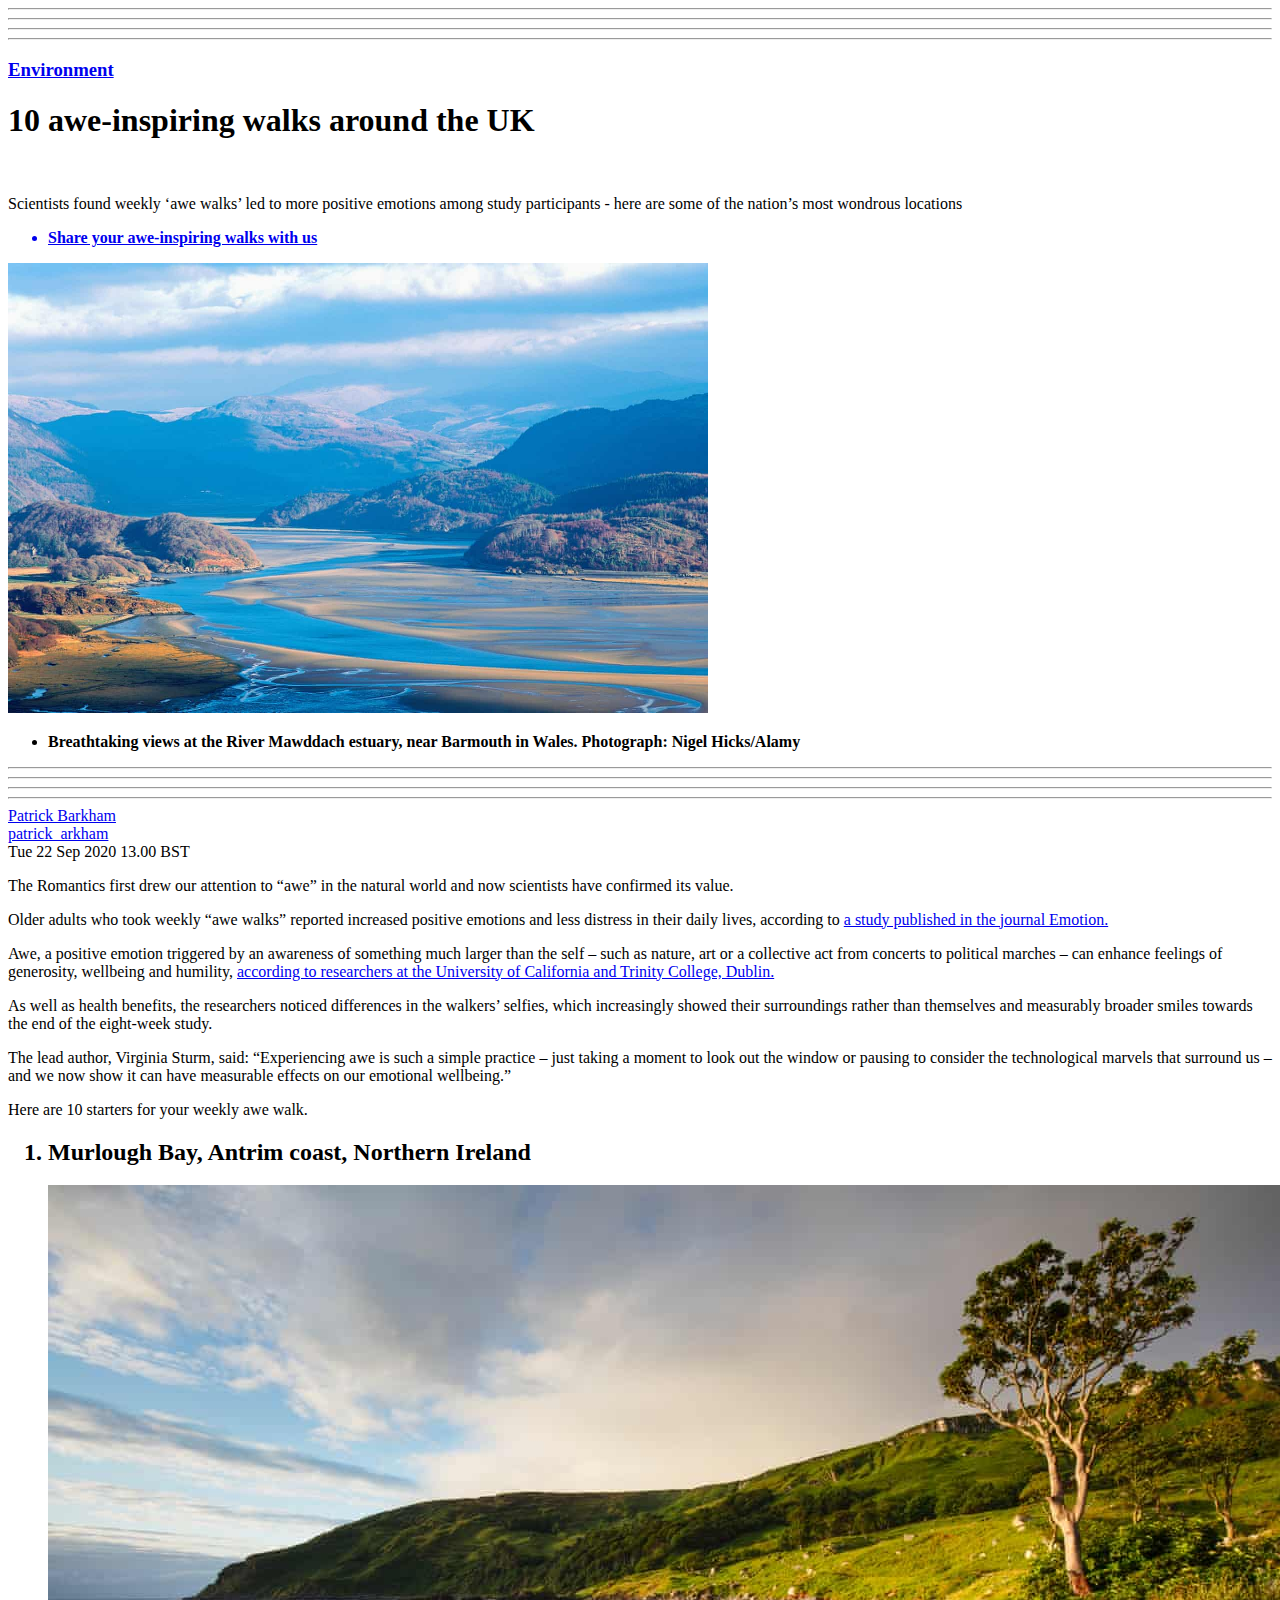
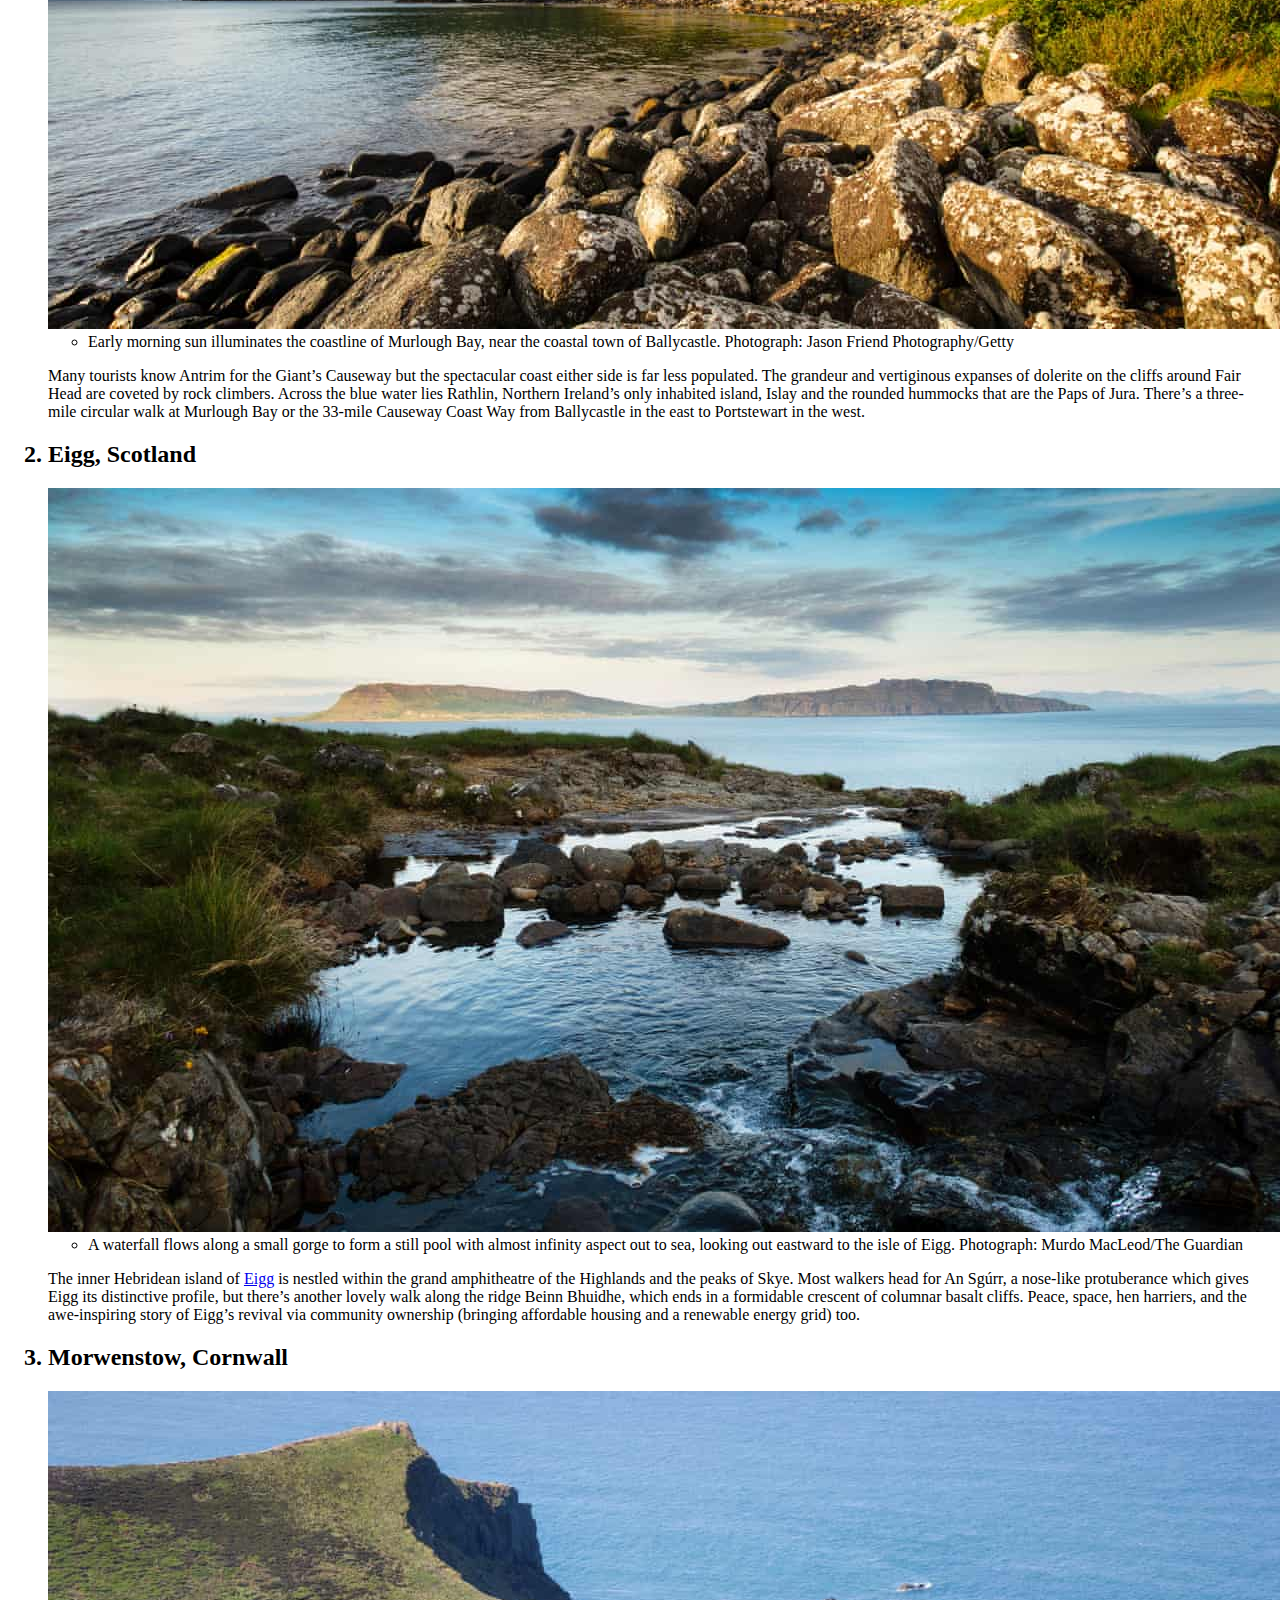
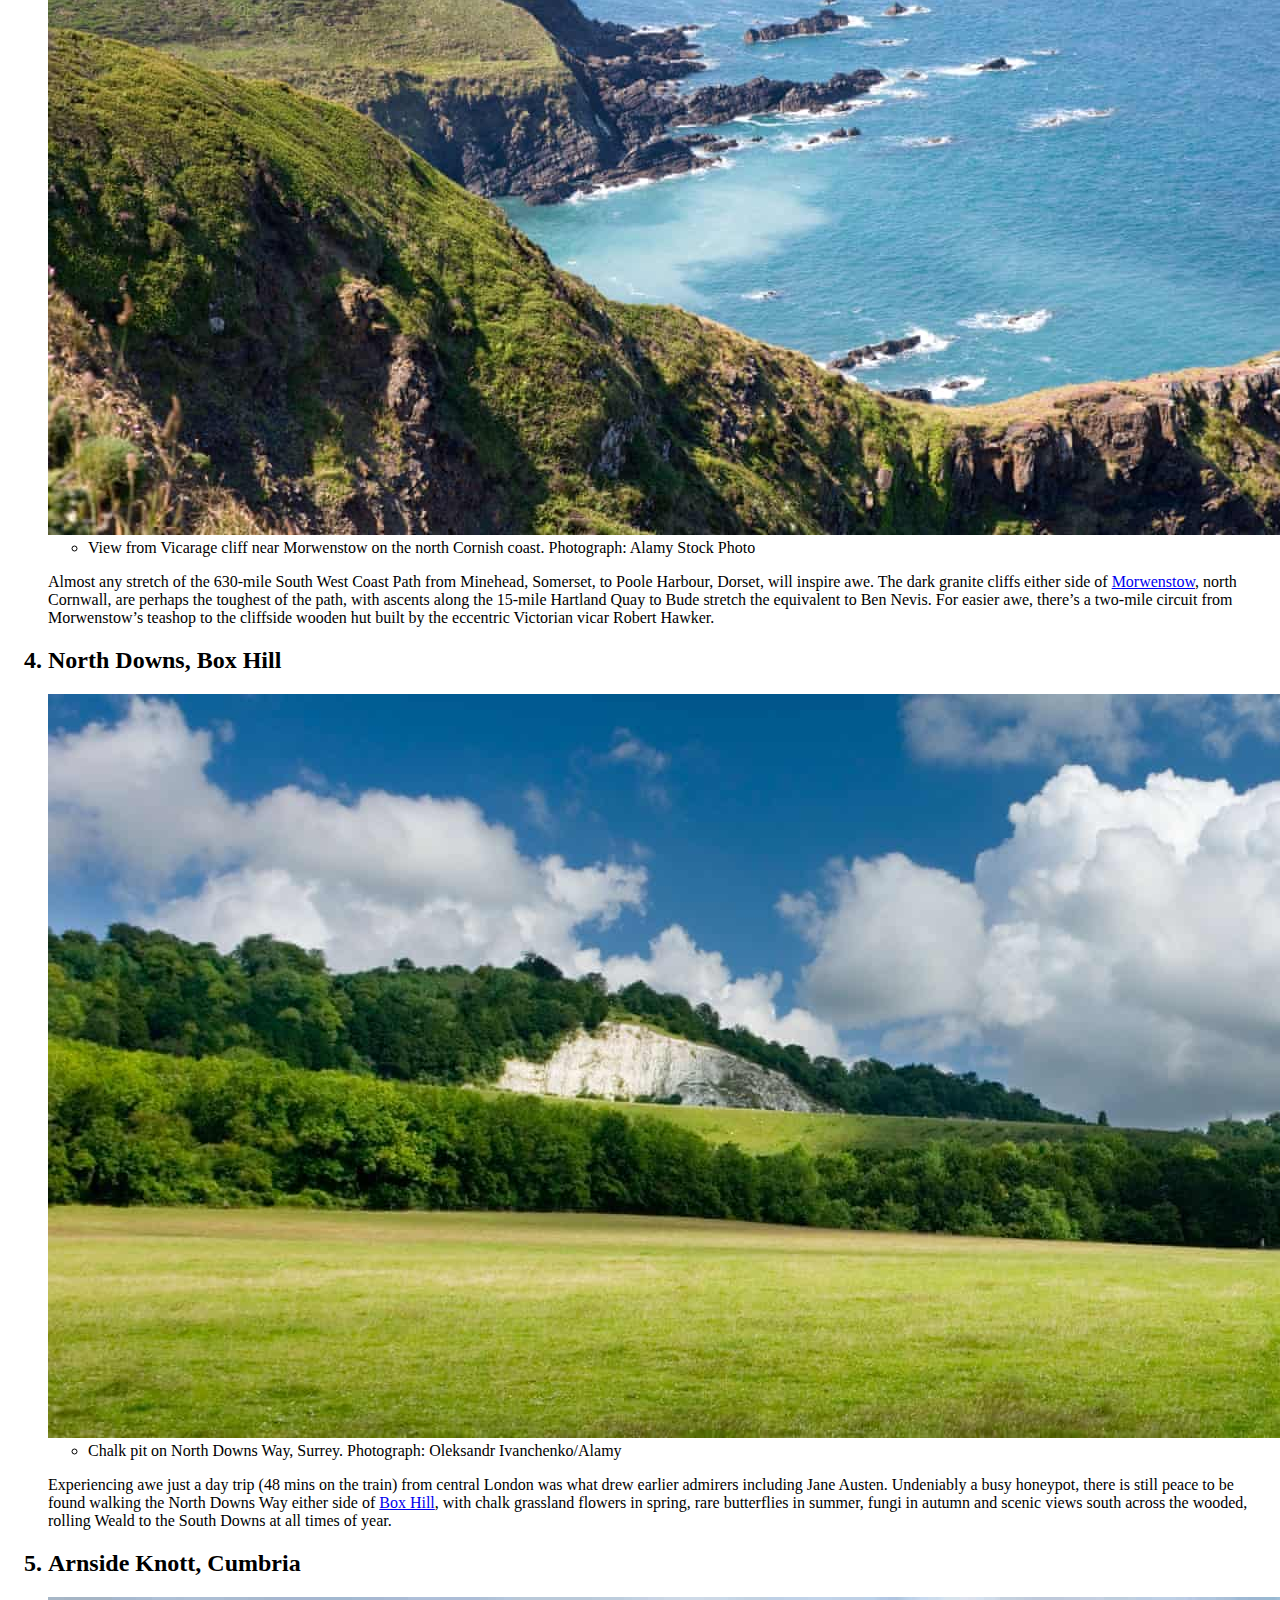
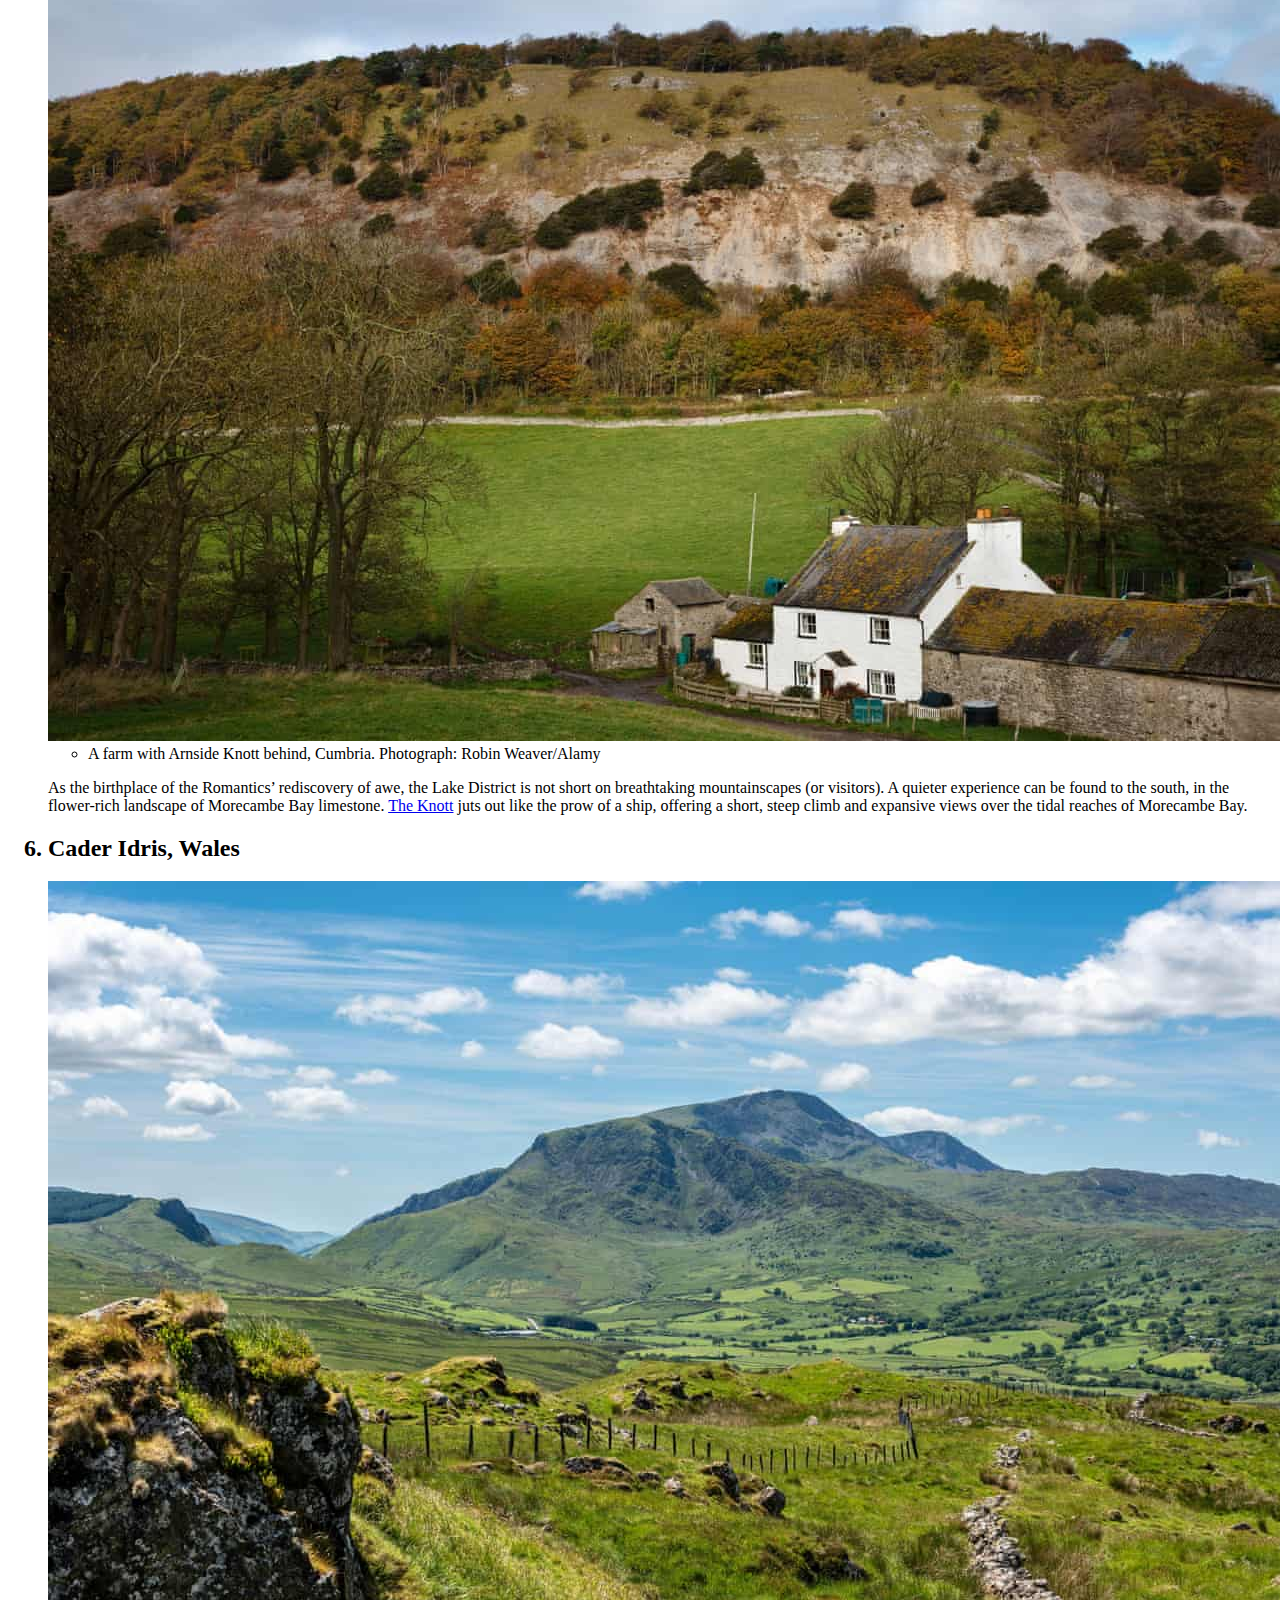
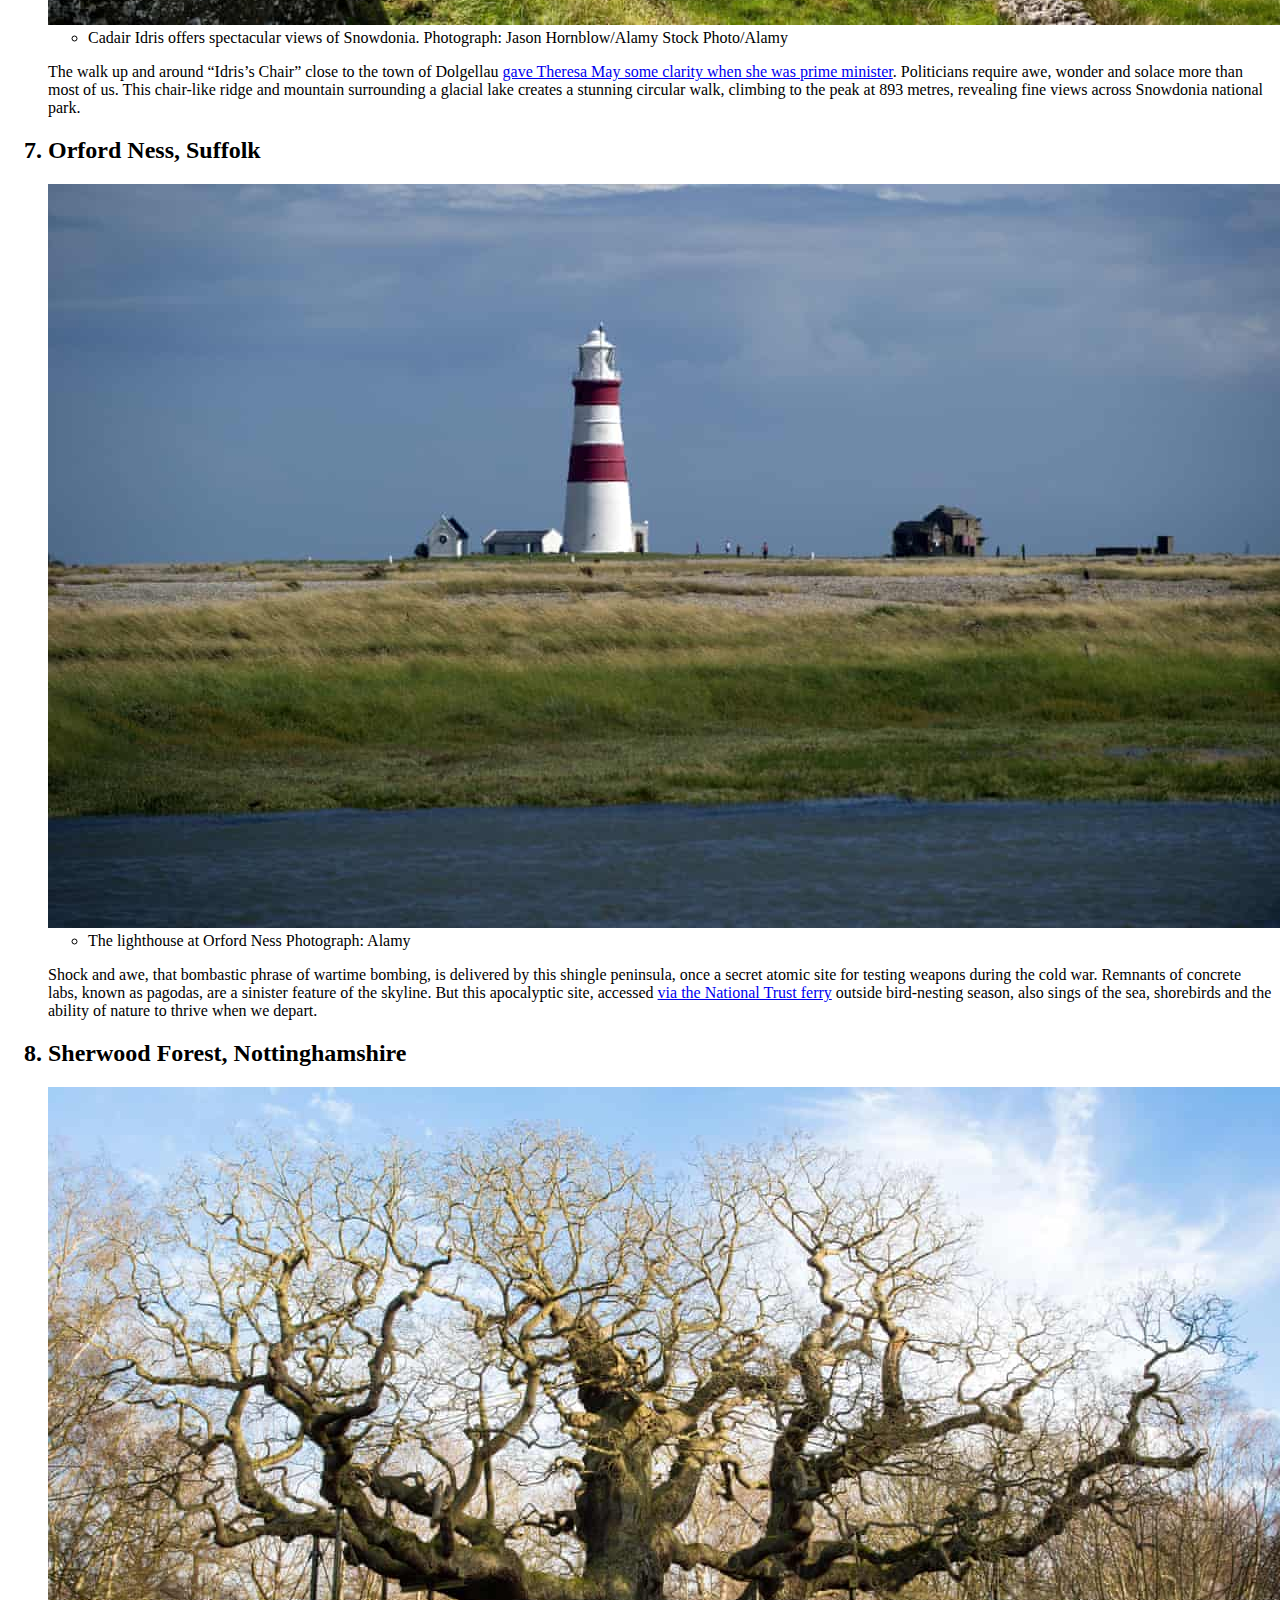
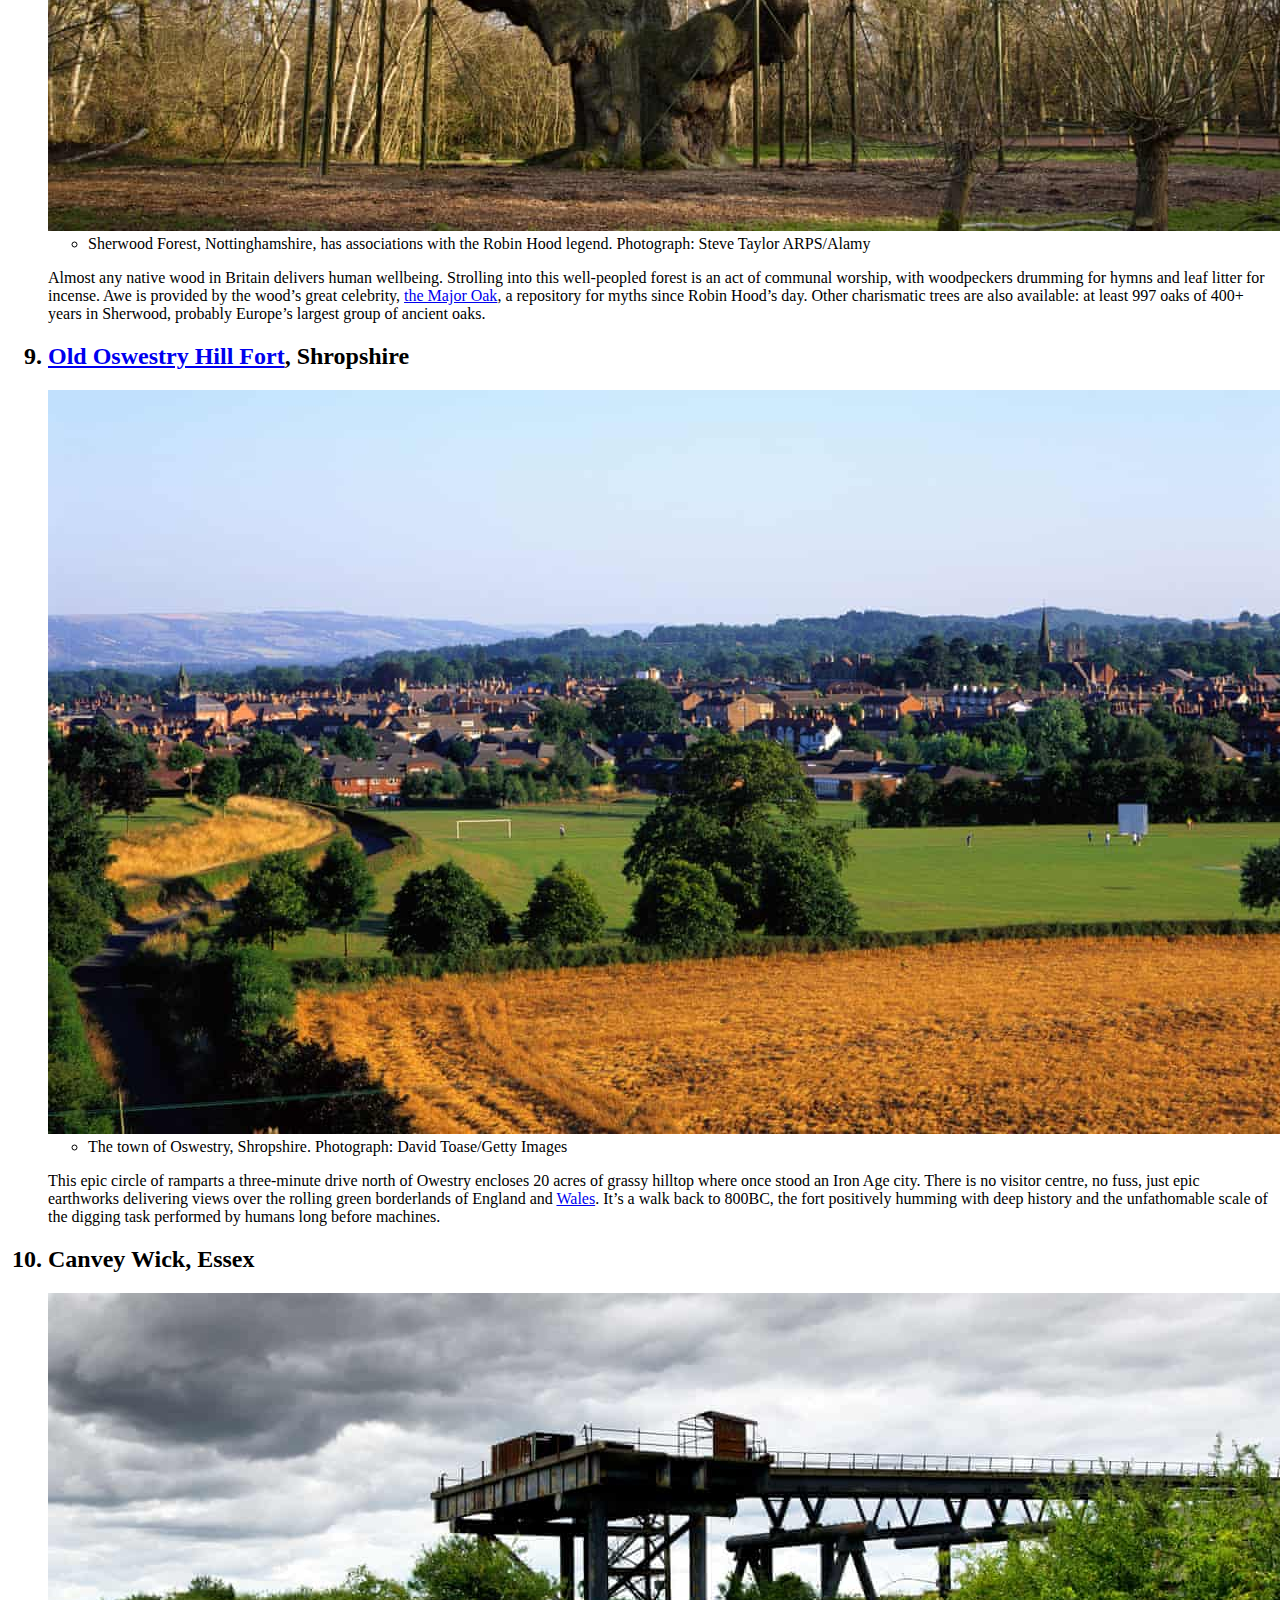
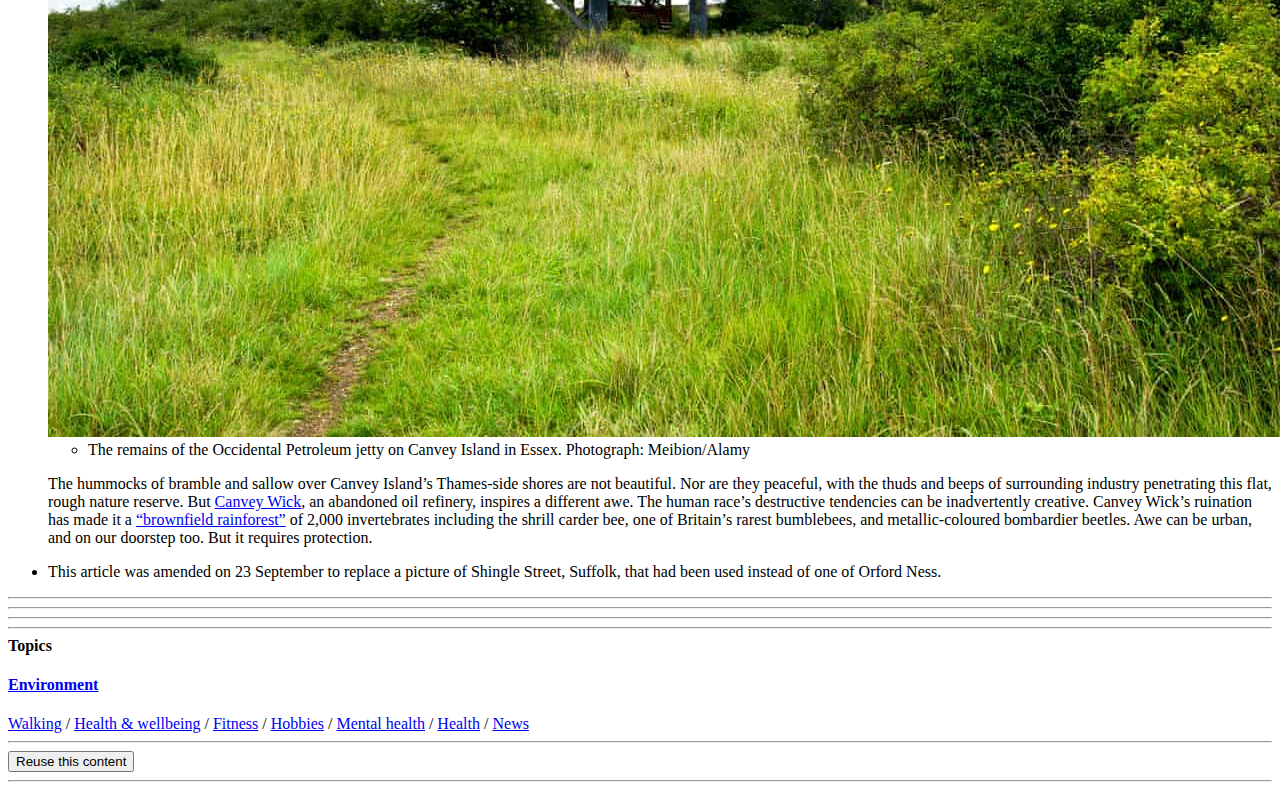
==== weakly_assignment.html @ fbd34b45 "first attempt of weakly assignment" ====
<!DOCTYPE html>
<html>

    <head>
        <title>10 awe-inspiring walks around the UK | Environment | The Guardian </title>
    </head>
    <body>
        <header>
            <hr>
            <hr>
            <hr>
            <hr>
            <div>
                <a href="https://www.theguardian.com/uk/environment"><h3>Environment</h3></a>
            </div>
            <h1>10 awe-inspiring walks around the UK</h1>
            <br>
            <p>Scientists found weekly ‘awe walks’ led to more positive emotions among study participants - here are some of the nation’s most wondrous locations</p>
            <a href="https://www.theguardian.com/lifeandstyle/2020/sep/22/what-is-your-favourite-uk-awe-inspiring-walk">
            <ul> 
               <li><strong>Share your awe-inspiring walks with us</strong></li>
            </ul>
            </a>
            <a href="images/riverMawddach.jpg"><img src="images/riverMawddach.jpg" alt="Breathtaking views at the River Mawddach estuary, near Barmouth in Wales." width="700" height="450"></a>
            <ul>
                <li><strong> Breathtaking views at the River Mawddach estuary, near Barmouth in Wales. Photograph: Nigel Hicks/Alamy</strong></li>
            </ul>
            <hr>
            <hr>
            <hr>
            <hr>
            <div>
                <a href="https://www.theguardian.com/profile/patrickbarkham">Patrick Barkham</a>
                <br>
                <a href="https://twitter.com/patrick_barkham">patrick_arkham</a>
                <br>
                Tue 22 Sep 2020 13.00 BST
            </div>
        </header>
        <section>
            <p>The Romantics first drew our attention to “awe” in the natural world and now scientists have confirmed its value.</p>
            <p>Older adults who took weekly “awe walks” reported increased positive emotions and less distress in their daily lives, according to <a href="https://psycnet.apa.org/doiLanding?doi=10.1037%2Femo0000876">a study published in the journal Emotion.</a></p>
            <p>Awe, a positive emotion triggered by an awareness of something much larger than the self – such as nature, art or a collective act from concerts to political marches – can enhance feelings of generosity, wellbeing and humility, <a href="https://www.ucsf.edu/news/2020/09/418551/awe-walks-boost-emotional-well-being">according to researchers at the University of California and Trinity College, Dublin.</a></p>
            <p>As well as health benefits, the researchers noticed differences in the walkers’ selfies, which increasingly showed their surroundings rather than themselves and measurably broader smiles towards the end of the eight-week study.</p>
            <p>The lead author, Virginia Sturm, said: “Experiencing awe is such a simple practice – just taking a moment to look out the window or pausing to consider the technological marvels that surround us – and we now show it can have measurable effects on our emotional wellbeing.”</p>
            <p>Here are 10 starters for your weekly awe walk.</p>
        </section>
        <article>
            <ol>
                <div>
                    <h2><li>Murlough Bay, Antrim coast, Northern Ireland</li></h2>
                    <a href="images/murloughbay.jpg"><img src="images/murloughbay.jpg"></a>
                    <ul>
                        <li>Early morning sun illuminates the coastline of Murlough Bay, near the coastal town of Ballycastle. Photograph: Jason Friend Photography/Getty</li>
                    </ul>
                    <p>Many tourists know Antrim for the Giant’s Causeway but the spectacular coast either side is far less populated. The grandeur and vertiginous expanses of dolerite on the cliffs around Fair Head are coveted by rock climbers. Across the blue water lies Rathlin, Northern Ireland’s only inhabited island, Islay and the rounded hummocks that are the Paps of Jura. There’s a three-mile circular walk at Murlough Bay or the 33-mile Causeway Coast Way from Ballycastle in the east to Portstewart in the west.</p>
                </div>
                <div>
                    <h2><li>Eigg, Scotland</li></h2>
                    <a href="images/eiggScotland.jpg"><img src="images/eiggScotland.jpg"></a>
                    <ul>
                        <li> A waterfall flows along a small gorge to form a still pool with almost infinity aspect out to sea, looking out eastward to the isle of Eigg. Photograph: Murdo MacLeod/The Guardian</li>
                    </ul>
                    <p>The inner Hebridean island of <a href="http://isleofeigg.org/visit/">Eigg</a> is nestled within the grand amphitheatre of the Highlands and the peaks of Skye. Most walkers head for An Sgúrr, a nose-like protuberance which gives Eigg its distinctive profile, but there’s another lovely walk along the ridge Beinn Bhuidhe, which ends in a formidable crescent of columnar basalt cliffs. Peace, space, hen harriers, and the awe-inspiring story of Eigg’s revival via community ownership (bringing affordable housing and a renewable energy grid) too.</p>
                </div>
                <div>
                    <h2><li>Morwenstow, Cornwall</li></h2>
                    <a href="images/morwenstow.jpg"><img src="images/morwenstow.jpg"></a>
                    <ul>
                        <li> View from Vicarage cliff near Morwenstow on the north Cornish coast. Photograph: Alamy Stock Photo</li>
                    </ul>
                    <p>Almost any stretch of the 630-mile South West Coast Path from Minehead, Somerset, to Poole Harbour, Dorset, will inspire awe. The dark granite cliffs either side of <a href="https://www.nationaltrust.org.uk/morwenstow">Morwenstow</a>, north Cornwall, are perhaps the toughest of the path, with ascents along the 15-mile Hartland Quay to Bude stretch the equivalent to Ben Nevis. For easier awe, there’s a two-mile circuit from Morwenstow’s teashop to the cliffside wooden hut built by the eccentric Victorian vicar Robert Hawker.</p>
                </div>
                <div> 
                    <h2><li>North Downs, Box Hill</li></h2>
                    <a href="images/northDowns.jpg"><img src="images/northDowns.jpg"></a>
                    <ul>
                        <li> Chalk pit on North Downs Way, Surrey. Photograph: Oleksandr Ivanchenko/Alamy</li>
                    </ul>
                    <p>Experiencing awe just a day trip (48 mins on the train) from central London was what drew earlier admirers including Jane Austen. Undeniably a busy honeypot, there is still peace to be found walking the North Downs Way either side of <a href="https://www.nationaltrust.org.uk/box-hill">Box Hill</a>, with chalk grassland flowers in spring, rare butterflies in summer, fungi in autumn and scenic views south across the wooded, rolling Weald to the South Downs at all times of year.</p>
                </div>
                <div> 
                    <h2><li>Arnside Knott, Cumbria</li></h2>
                    <a href="images/arnside.jpg"><img src="images/arnside.jpg"></a>
                    <ul>
                        <li> A farm with Arnside Knott behind, Cumbria. Photograph: Robin Weaver/Alamy</li>
                    </ul>
                    <p>As the birthplace of the Romantics’ rediscovery of awe, the Lake District is not short on breathtaking mountainscapes (or visitors). A quieter experience can be found to the south, in the flower-rich landscape of Morecambe Bay limestone. <a href="https://www.nationaltrust.org.uk/arnside-and-silverdale">The Knott</a> juts out like the prow of a ship, offering a short, steep climb and expansive views over the tidal reaches of Morecambe Bay.</p>
                </div>
                <div>
                    <h2><li>Cader Idris, Wales</li></h2>
                    <a href="images/cader.jpg"><img src="images/cader.jpg"></a>
                    <ul>
                        <li>Cadair Idris offers spectacular views of Snowdonia. Photograph: Jason Hornblow/Alamy Stock Photo/Alamy</li>
                    </ul>
                    <p>The walk up and around “Idris’s Chair” close to the town of Dolgellau <a href="https://www.theguardian.com/politics/2017/apr/22/the-walks-give-clarity-how-wales-hike-helped-pm-decide-on-next-step">gave Theresa May some clarity when she was prime minister</a>. Politicians require awe, wonder and solace more than most of us. This chair-like ridge and mountain surrounding a glacial lake creates a stunning circular walk, climbing to the peak at 893 metres, revealing fine views across Snowdonia national park.</p>
                </div>
                <div>
                    <h2><li>Orford Ness, Suffolk</li></h2>
                    <a href="images/orford.jpg"><img src="images/orford.jpg"></a>
                    <ul>
                        <li>The lighthouse at Orford Ness Photograph: Alamy</li>
                    </ul>
                    <p>Shock and awe, that bombastic phrase of wartime bombing, is delivered by this shingle peninsula, once a secret atomic site for testing weapons during the cold war. Remnants of concrete labs, known as pagodas, are a sinister feature of the skyline. But this apocalyptic site, accessed <a href="https://www.nationaltrust.org.uk/orford-ness-national-nature-reserve">via the National Trust ferry</a> outside bird-nesting season, also sings of the sea, shorebirds and the ability of nature to thrive when we depart.</p>
                </div>
                <div>
                    <h2><li>Sherwood Forest, Nottinghamshire</h2></li></h2>
                    <a href="images/sherwood.jpg"><img src="images/sherwood.jpg"></a>
                    <ul>
                        <li>Sherwood Forest, Nottinghamshire, has associations with the Robin Hood legend. Photograph: Steve Taylor ARPS/Alamy</li>
                    </ul>
                    <p>Almost any native wood in Britain delivers human wellbeing. Strolling into this well-peopled forest is an act of communal worship, with woodpeckers drumming for hymns and leaf litter for incense. Awe is provided by the wood’s great celebrity, <a href="https://www.theguardian.com/environment/2014/nov/14/nottinghams-major-oak-voted-englands-tree-of-the-year">the Major Oak</a>, a repository for myths since Robin Hood’s day. Other charismatic trees are also available: at least 997 oaks of 400+ years in Sherwood, probably Europe’s largest group of ancient oaks.</p>
                </div>
                <div>
                    <h2><li><a href="https://www.english-heritage.org.uk/visit/places/old-oswestry-hillfort/">Old Oswestry Hill Fort</a>, Shropshire</h2></li></h2>
                    <a href="images/oldOswestry.jpg"><img src="images/oldOswestry.jpg"></a>
                    <ul>
                        <li> The town of Oswestry, Shropshire. Photograph: David Toase/Getty Images</li>
                    </ul>
                    <p>This epic circle of ramparts a three-minute drive north of Owestry encloses 20 acres of grassy hilltop where once stood an Iron Age city. There is no visitor centre, no fuss, just epic earthworks delivering views over the rolling green borderlands of England and <a href="https://www.theguardian.com/uk/wales">Wales</a>. It’s a walk back to 800BC, the fort positively humming with deep history and the unfathomable scale of the digging task performed by humans long before machines.</p>
                </div>
                <div>
                    <h2><li>Canvey Wick, Essex</li></h2>
                    <a href="images/canvey.jpg"><img src="images/canvey.jpg"></a>
                    <ul>
                        <li>The remains of the Occidental Petroleum jetty on Canvey Island in Essex. Photograph: Meibion/Alamy</li>
                    </ul>
                    <p>The hummocks of bramble and sallow over Canvey Island’s Thames-side shores are not beautiful. Nor are they peaceful, with the thuds and beeps of surrounding industry penetrating this flat, rough nature reserve. But <a href="https://www.buglife.org.uk/get-involved/near-me/buglife-east-and-midlands/canvey-wick/">Canvey Wick</a>, an abandoned oil refinery, inspires a different awe. The human race’s destructive tendencies can be inadvertently creative. Canvey Wick’s ruination has made it a <a href="https://www.theguardian.com/lifeandstyle/2017/oct/15/canvey-wick-the-essex-rainforest-that-is-home-to-britains-rarest-insects">“brownfield rainforest”</a> of 2,000 invertebrates including the shrill carder bee, one of Britain’s rarest bumblebees, and metallic-coloured bombardier beetles. Awe can be urban, and on our doorstep too. But it requires protection.</p>
                </div>
            </ol>
        </article>
        <footer>
            <ul>
                <li>This article was amended on 23 September to replace a picture of Shingle Street, Suffolk, that had been used instead of one of Orford Ness.</li>
            </ul>
            <div>
                <hr>
                <hr>
                <hr>
                <hr>
            
            <div>
                <strong>Topics</strong>
            </div>
            <div>
                <a href="https://www.theguardian.com/uk/environment"> <h4>Environment</h4></a>
            </div>
            <div>
                <a href="https://www.theguardian.com/lifeandstyle/walking">Walking</a>
                /
                <a href="https://www.theguardian.com/lifeandstyle/health-and-wellbeing">Health & wellbeing</a>
                /
                <a href="https://www.theguardian.com/lifeandstyle/fitness">Fitness</a>
                /
                <a href="https://www.theguardian.com/lifeandstyle/hobbies">Hobbies</a>
                /
                <a href="https://www.theguardian.com/society/mental-health">Mental health</a>
                /
                <a href="https://www.theguardian.com/society/health">Health</a>
                /
                <a href="https://www.theguardian.com/tone/news">News</a>
            </div>
        </footer>    
        <hr>        
        <div>
            <form action="https://syndication.theguardian.com/automation/?url=https%3A%2F%2Fwww.theguardian.com%2Fenvironment%2F2020%2Fsep%2F22%2Fawe-inspiring-walks-nature-boost-wellbeing-scientists&type=article&internalpagecode=7956159" target="_blank">
                <input type="submit" value="Reuse this content" />
            </form>
        </div>
        <hr>
        </ol>
    </body>
</html>
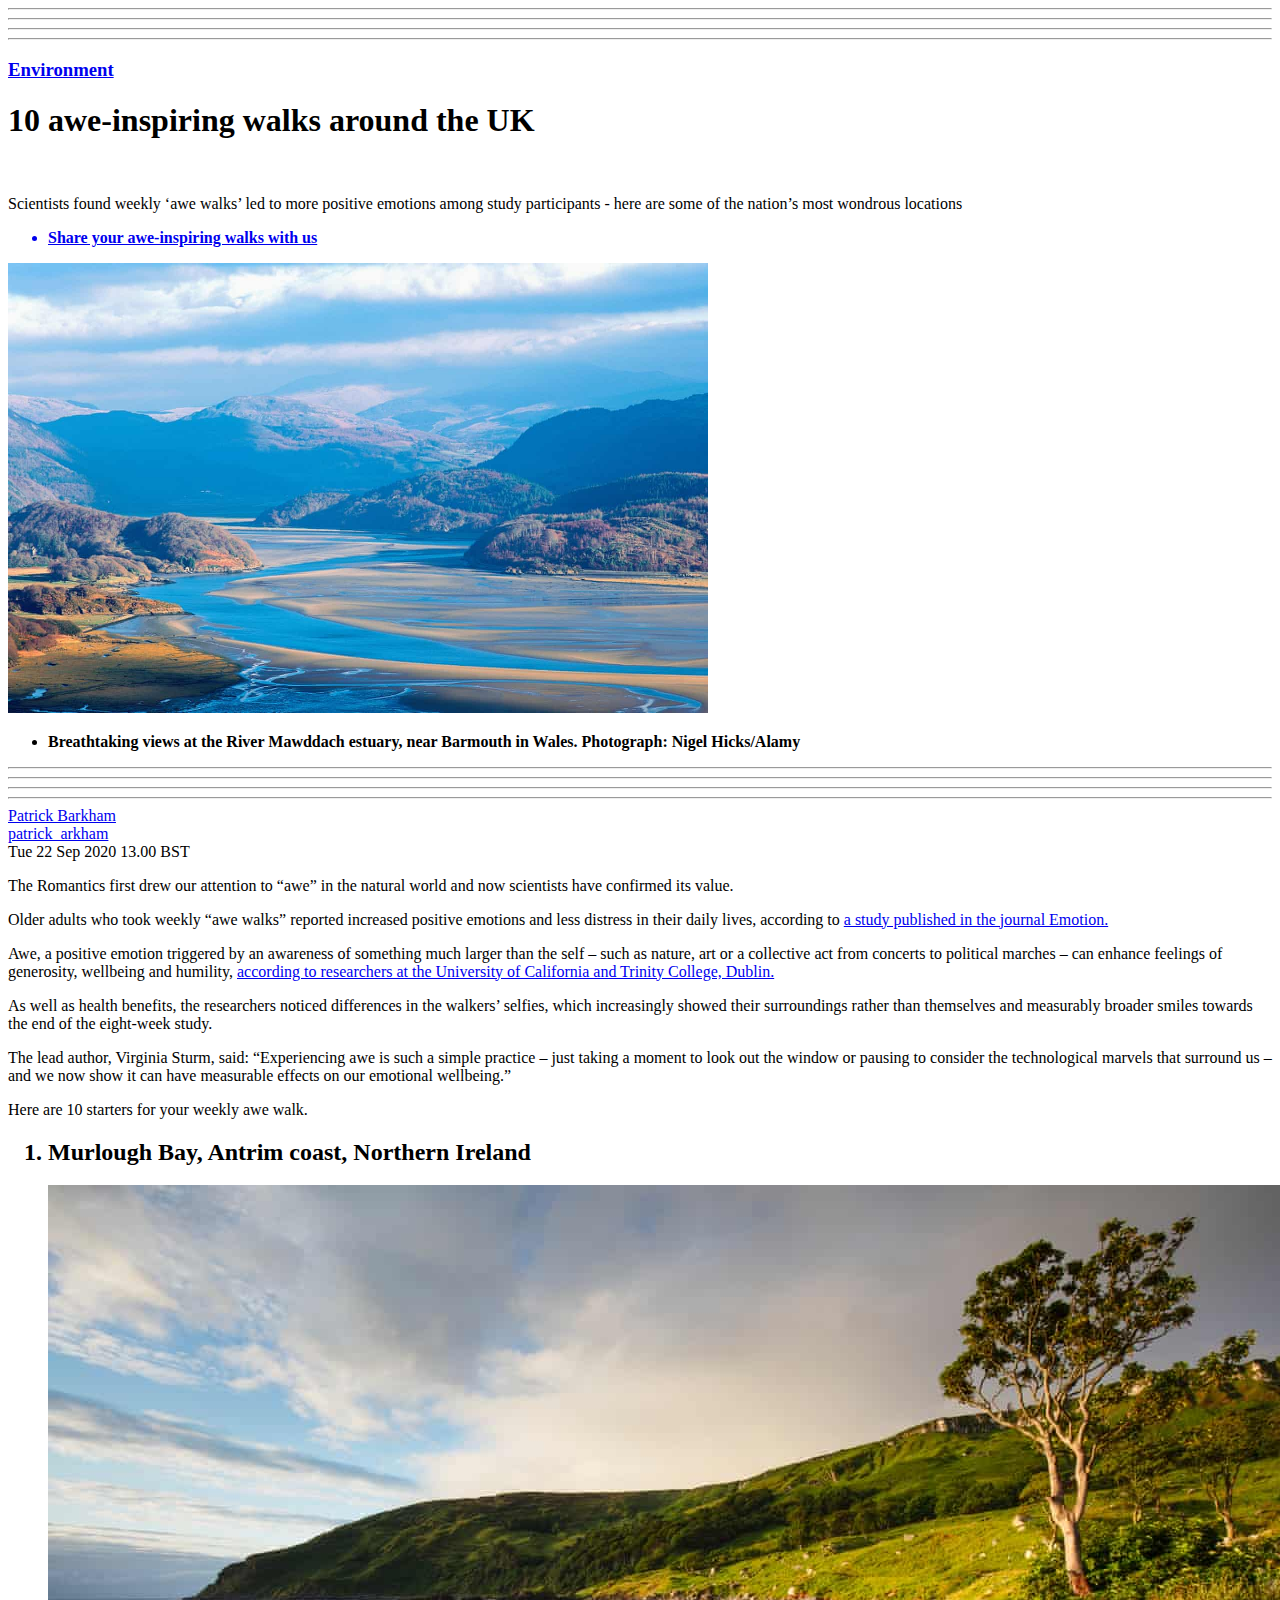
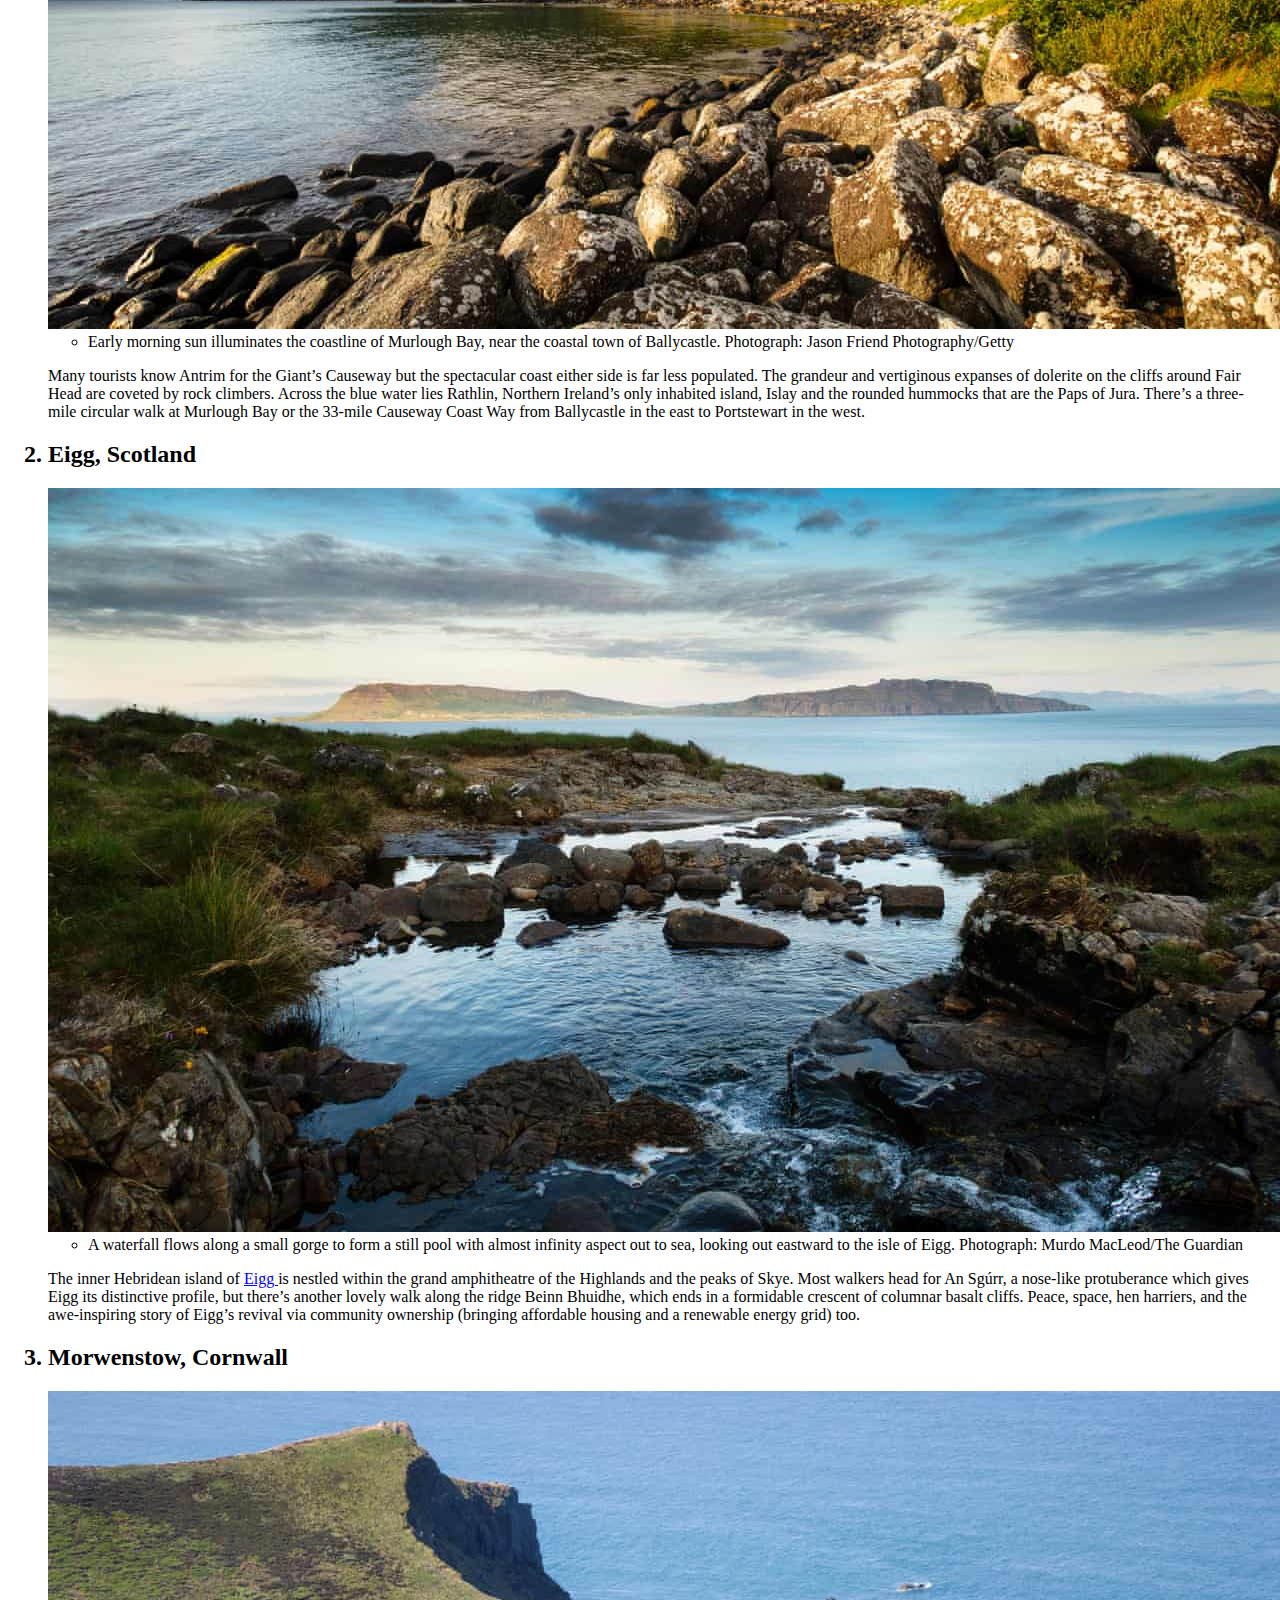
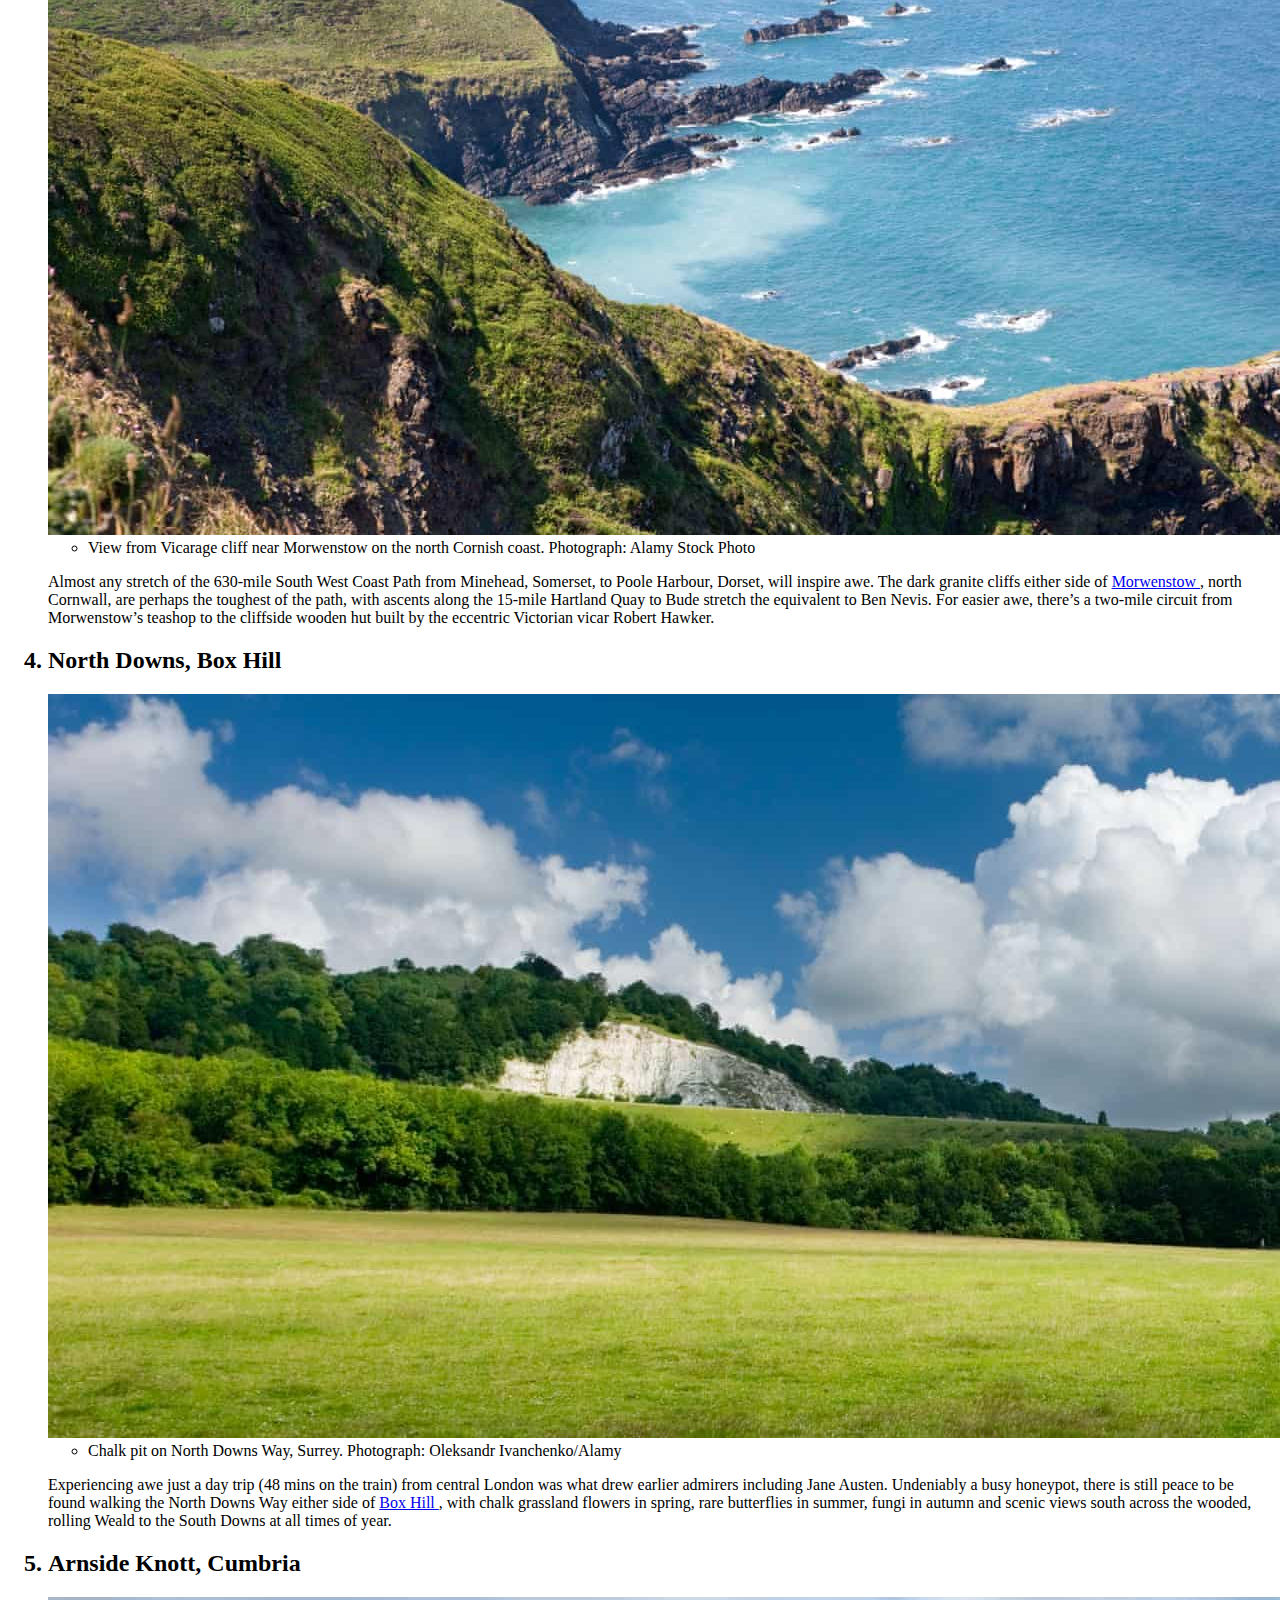
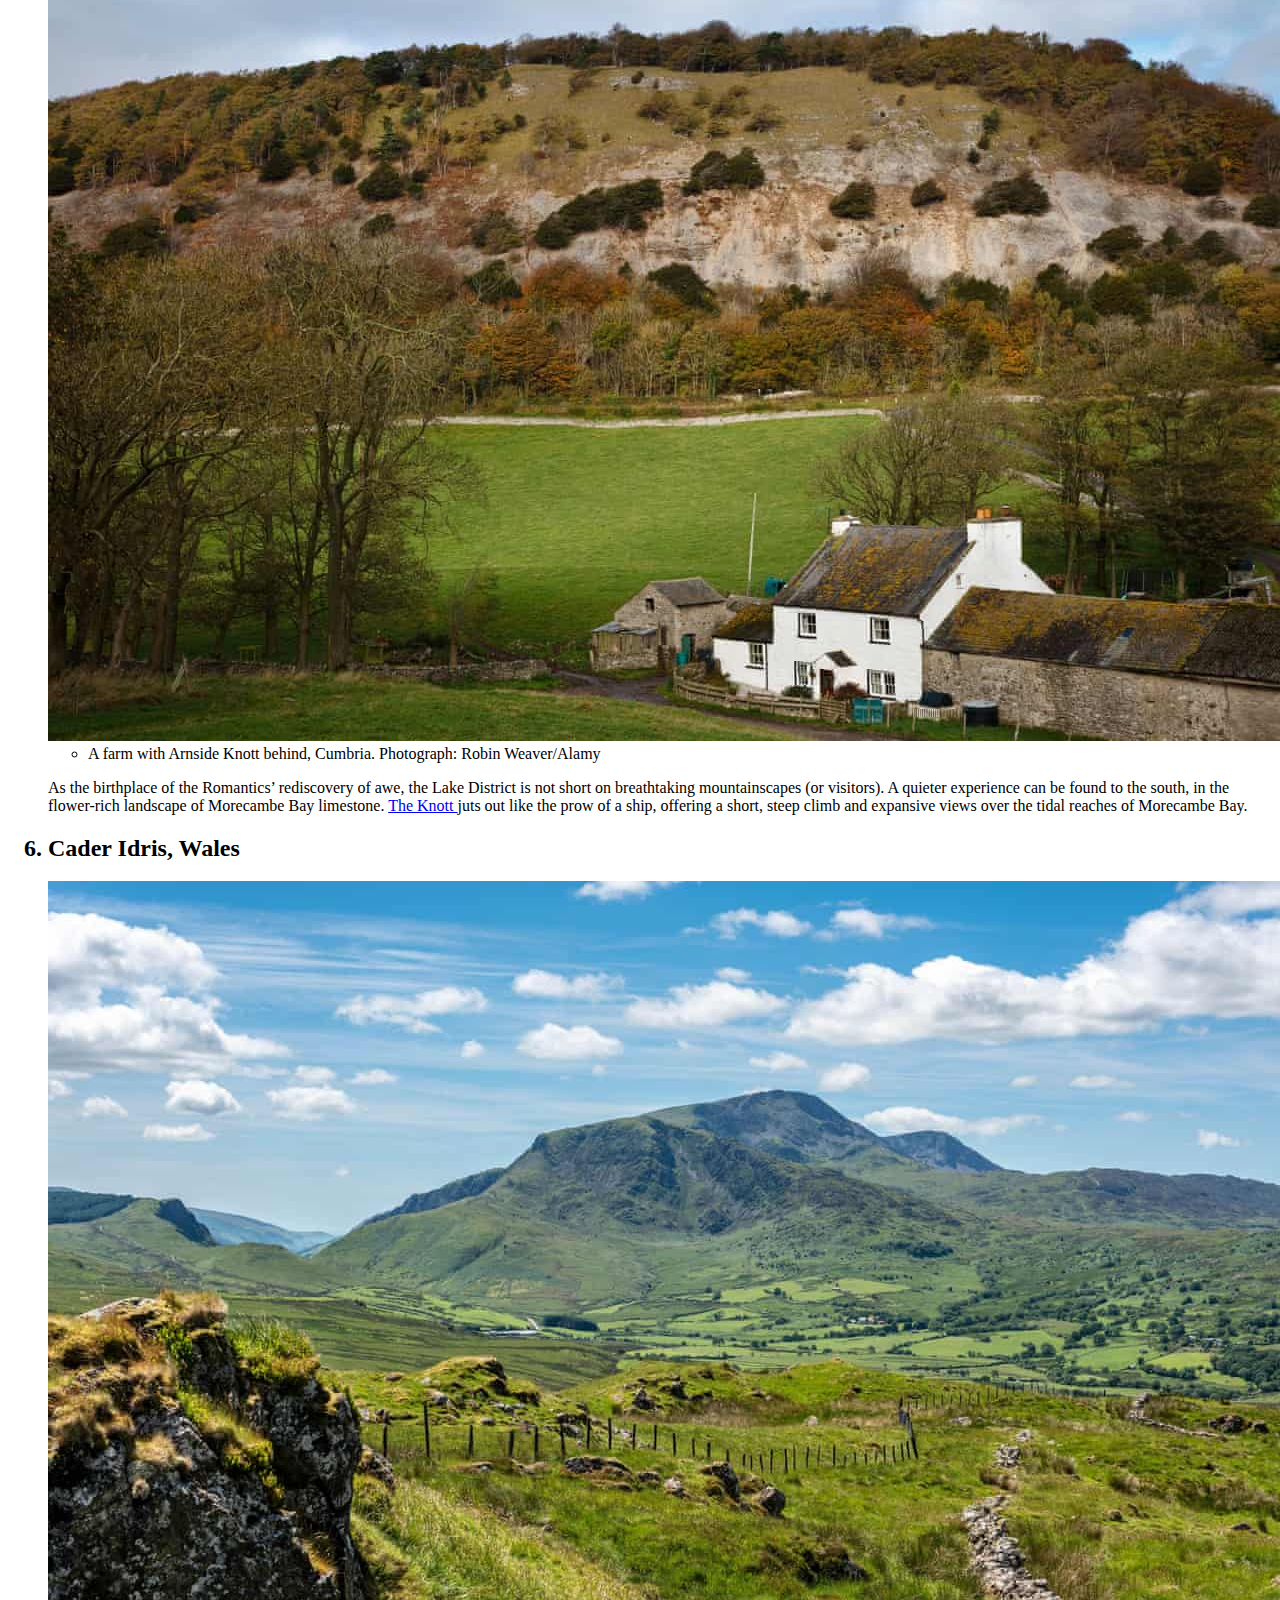
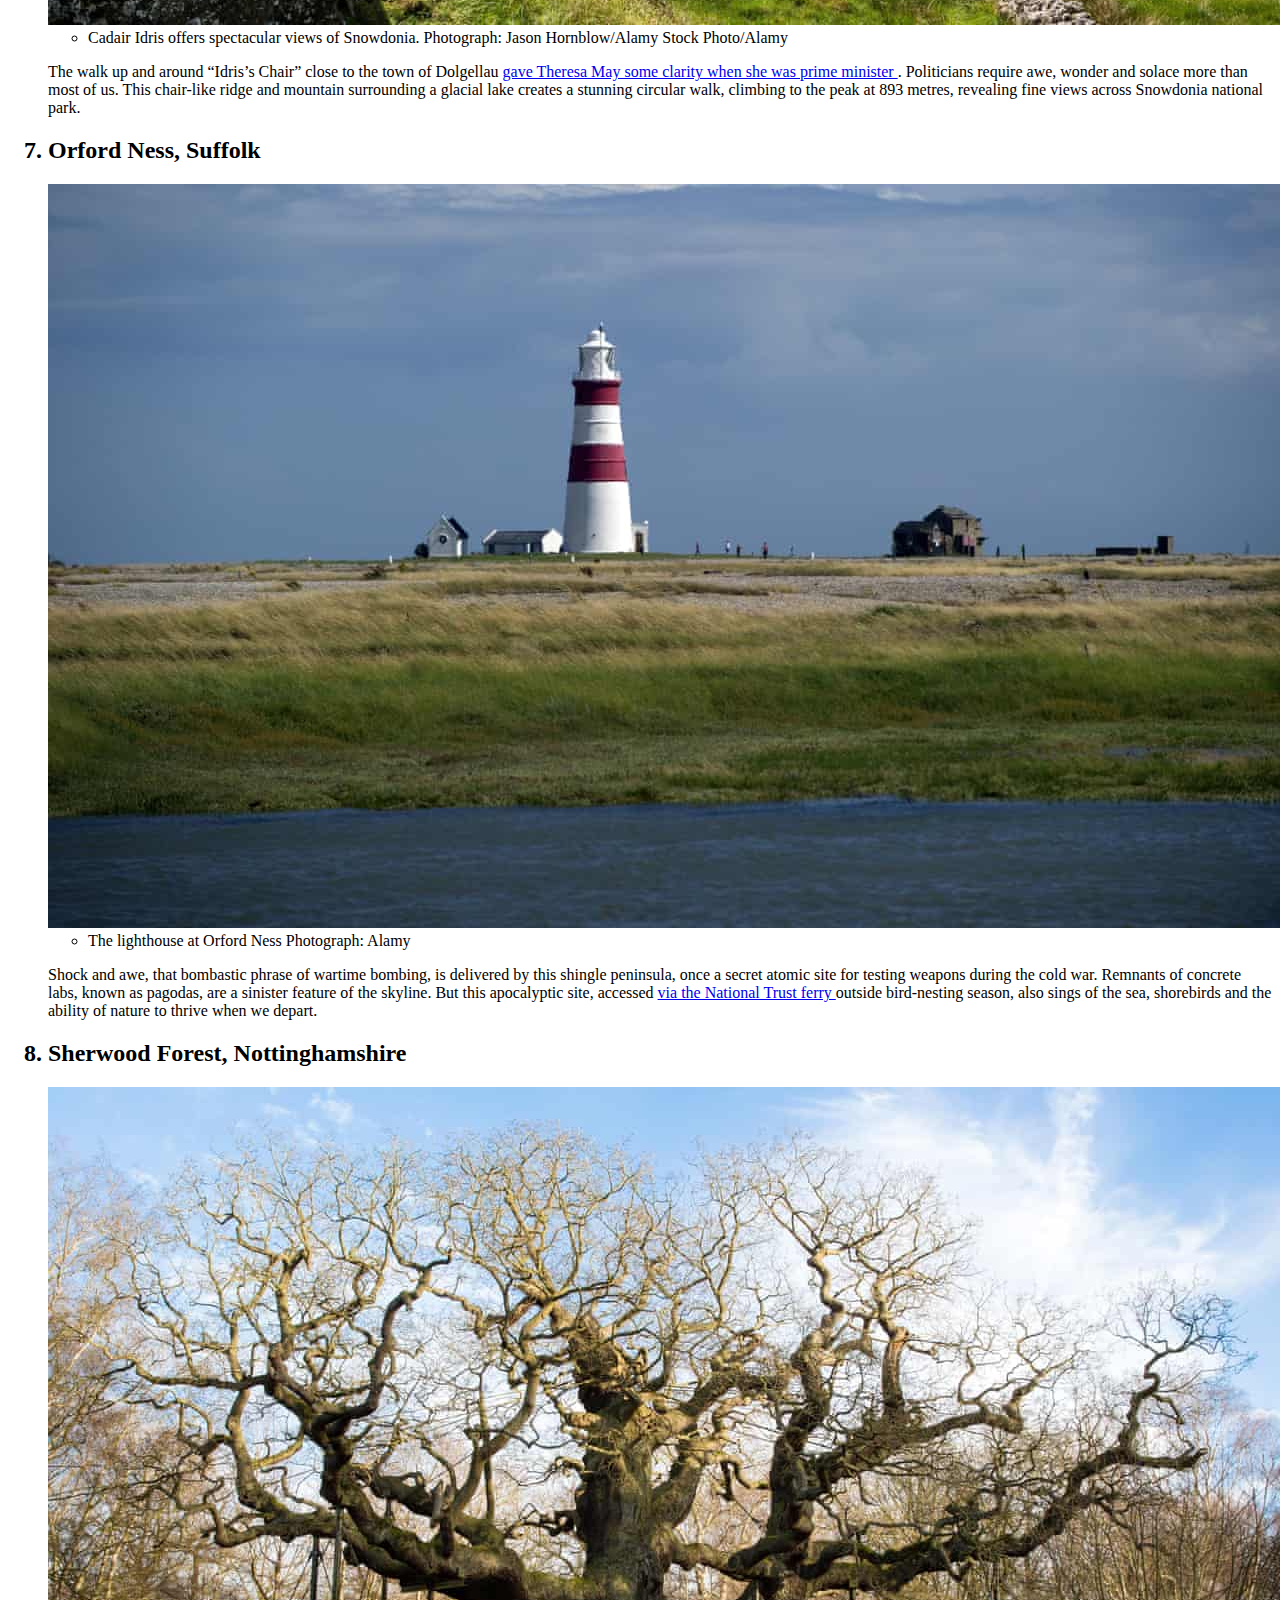
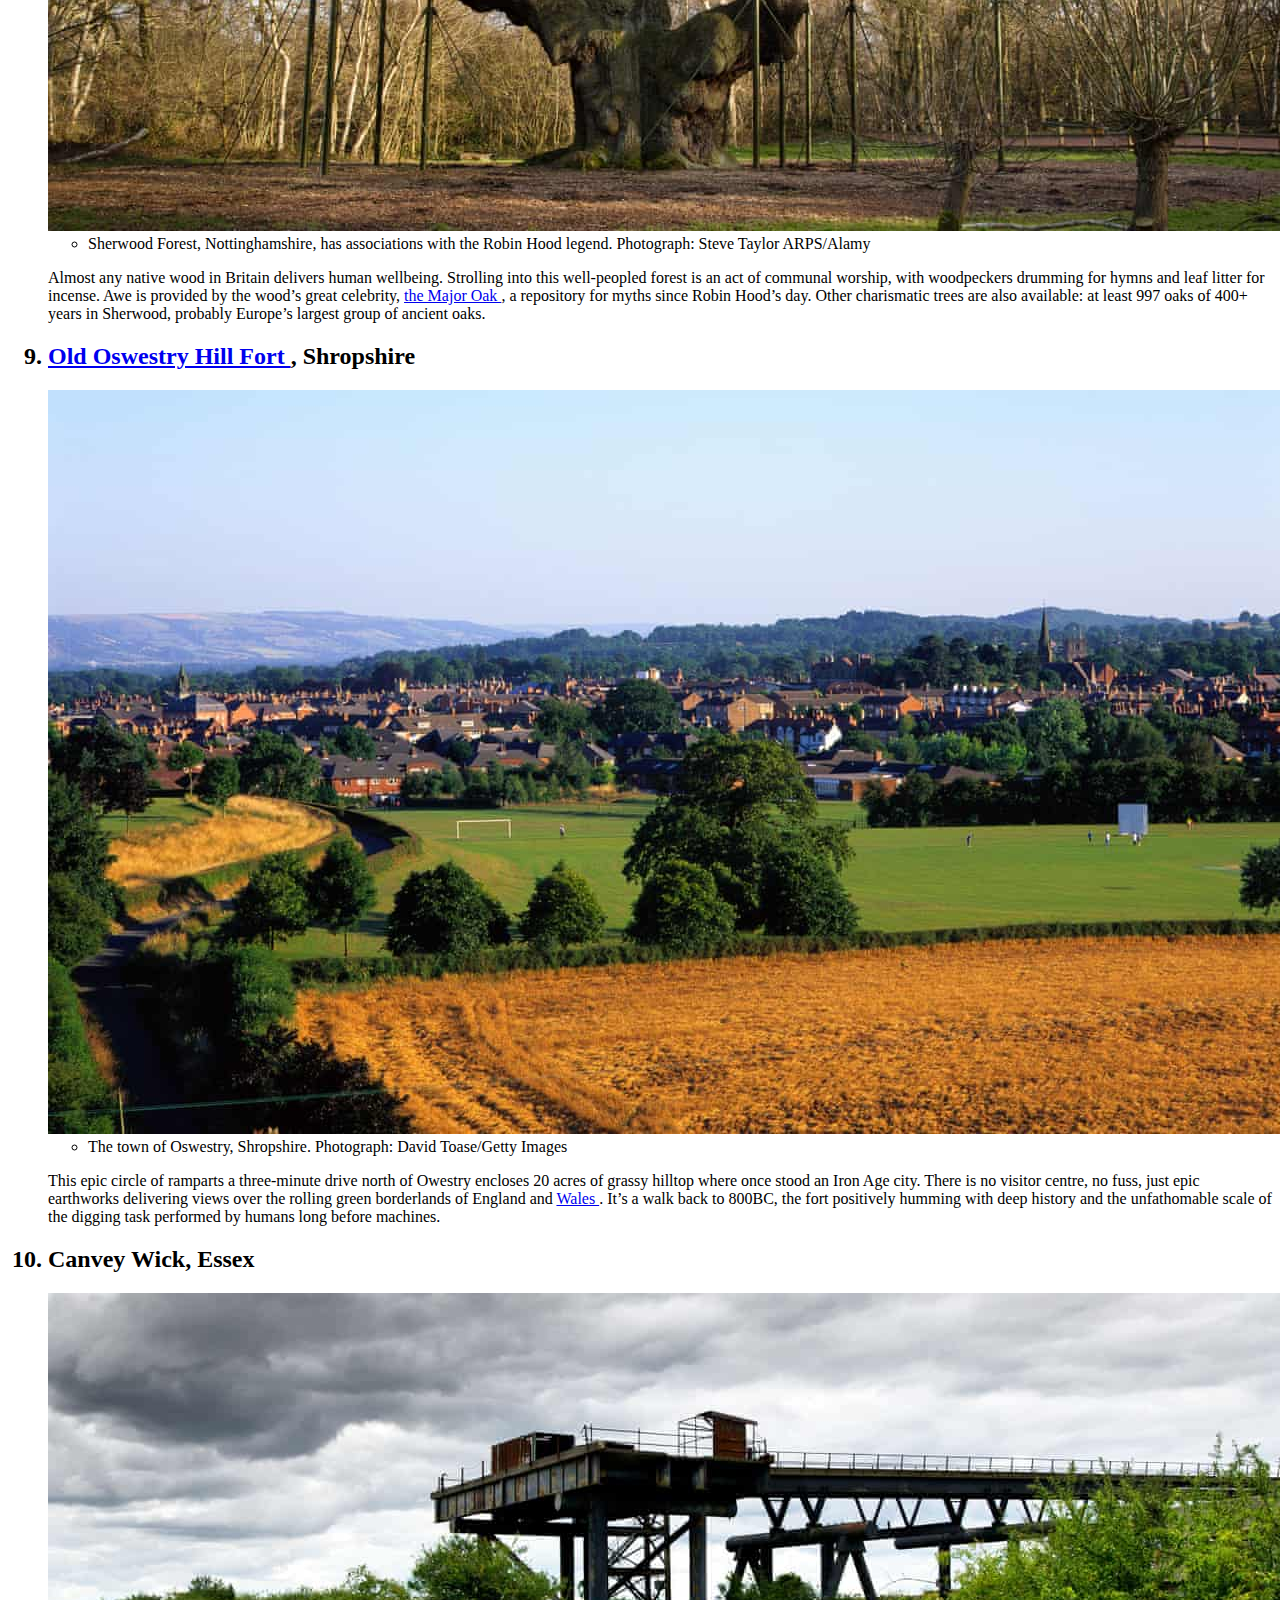
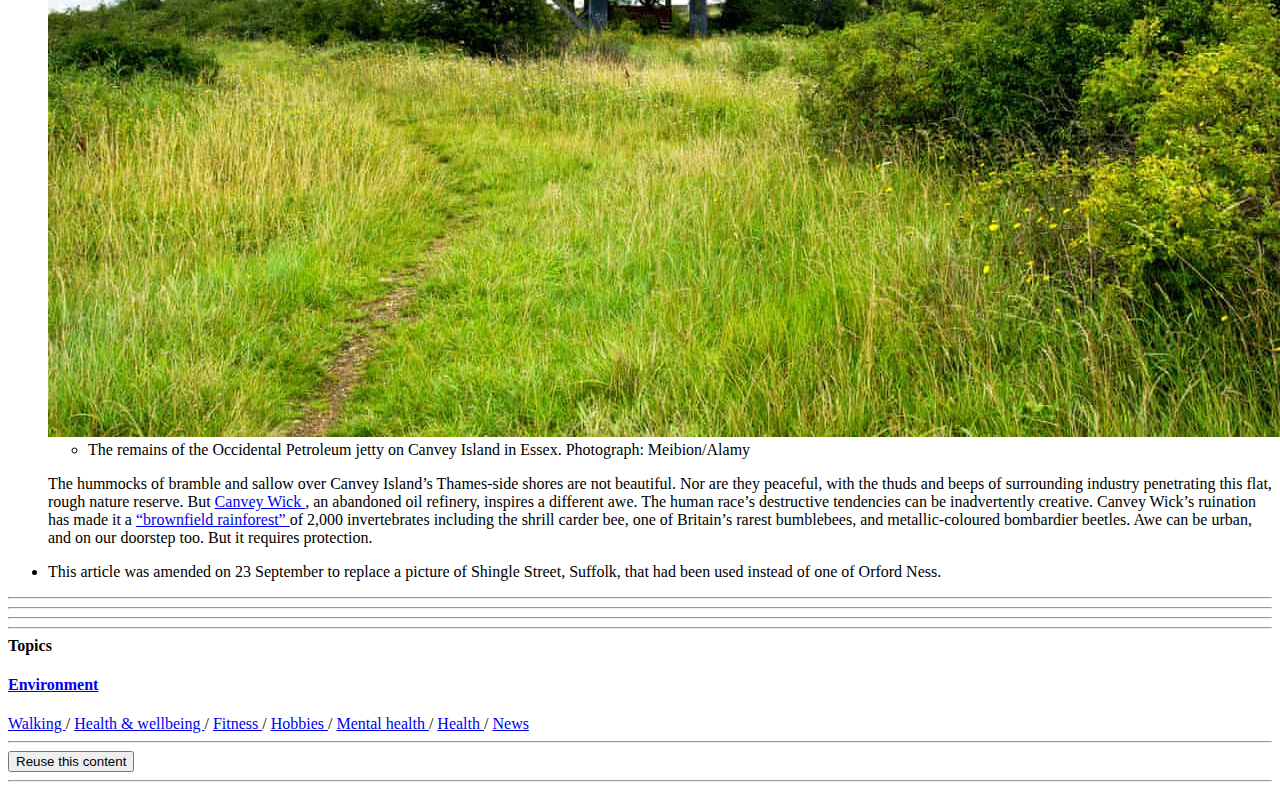
==== commit 022cb77e: "rearranged of tags, correcting the alaignment of the starting and endings tags" ====
--- a/weakly_assignment.html
+++ b/weakly_assignment.html
@@ -2,7 +2,9 @@
 <html>
 
     <head>
-        <title>10 awe-inspiring walks around the UK | Environment | The Guardian </title>
+        <title>
+            10 awe-inspiring walks around the UK | Environment | The Guardian 
+        </title>
     </head>
     <body>
         <header>
@@ -11,154 +13,356 @@
             <hr>
             <hr>
             <div>
-                <a href="https://www.theguardian.com/uk/environment"><h3>Environment</h3></a>
-            </div>
-            <h1>10 awe-inspiring walks around the UK</h1>
+                <a href="https://www.theguardian.com/uk/environment">
+                    <h3>
+                        Environment
+                    </h3>
+                </a>
+            </div>
+            <h1>
+                10 awe-inspiring walks around the UK
+            </h1>
             <br>
-            <p>Scientists found weekly ‘awe walks’ led to more positive emotions among study participants - here are some of the nation’s most wondrous locations</p>
+            <p>
+                Scientists found weekly ‘awe walks’ led to more positive emotions among study participants - here are some of the nation’s most wondrous locations
+            </p>
             <a href="https://www.theguardian.com/lifeandstyle/2020/sep/22/what-is-your-favourite-uk-awe-inspiring-walk">
-            <ul> 
-               <li><strong>Share your awe-inspiring walks with us</strong></li>
+                <ul> 
+                    <li><strong>Share your awe-inspiring walks with us</strong></li>
+                </ul>
+            </a>
+            <a href="images/riverMawddach.jpg">
+                <img src="images/riverMawddach.jpg" alt="Breathtaking views at the River Mawddach estuary, near Barmouth in Wales." width="700" height="450">
+            </a>
+            <ul>
+                <li>
+                    <strong>
+                        Breathtaking views at the River Mawddach estuary, near Barmouth in Wales. Photograph: Nigel Hicks/Alamy
+                    </strong>
+                </li>
             </ul>
-            </a>
-            <a href="images/riverMawddach.jpg"><img src="images/riverMawddach.jpg" alt="Breathtaking views at the River Mawddach estuary, near Barmouth in Wales." width="700" height="450"></a>
-            <ul>
-                <li><strong> Breathtaking views at the River Mawddach estuary, near Barmouth in Wales. Photograph: Nigel Hicks/Alamy</strong></li>
-            </ul>
-            <hr>
-            <hr>
-            <hr>
-            <hr>
-            <div>
-                <a href="https://www.theguardian.com/profile/patrickbarkham">Patrick Barkham</a>
+            <div>
+                <hr>
+                <hr>
+                <hr>
+                <hr>
+            </div>
+            <div>
+                <a href="https://www.theguardian.com/profile/patrickbarkham">
+                    Patrick Barkham
+                </a>
                 <br>
-                <a href="https://twitter.com/patrick_barkham">patrick_arkham</a>
+                <a href="https://twitter.com/patrick_barkham">
+                    patrick_arkham
+                </a>
                 <br>
                 Tue 22 Sep 2020 13.00 BST
             </div>
         </header>
         <section>
-            <p>The Romantics first drew our attention to “awe” in the natural world and now scientists have confirmed its value.</p>
-            <p>Older adults who took weekly “awe walks” reported increased positive emotions and less distress in their daily lives, according to <a href="https://psycnet.apa.org/doiLanding?doi=10.1037%2Femo0000876">a study published in the journal Emotion.</a></p>
-            <p>Awe, a positive emotion triggered by an awareness of something much larger than the self – such as nature, art or a collective act from concerts to political marches – can enhance feelings of generosity, wellbeing and humility, <a href="https://www.ucsf.edu/news/2020/09/418551/awe-walks-boost-emotional-well-being">according to researchers at the University of California and Trinity College, Dublin.</a></p>
-            <p>As well as health benefits, the researchers noticed differences in the walkers’ selfies, which increasingly showed their surroundings rather than themselves and measurably broader smiles towards the end of the eight-week study.</p>
-            <p>The lead author, Virginia Sturm, said: “Experiencing awe is such a simple practice – just taking a moment to look out the window or pausing to consider the technological marvels that surround us – and we now show it can have measurable effects on our emotional wellbeing.”</p>
-            <p>Here are 10 starters for your weekly awe walk.</p>
+            <p>
+                The Romantics first drew our attention to “awe” in the natural world and now scientists have confirmed its value.
+            </p>
+            <p>
+                Older adults who took weekly “awe walks” reported increased positive emotions and less distress in their daily lives, according to 
+                <a href="https://psycnet.apa.org/doiLanding?doi=10.1037%2Femo0000876">
+                    a study published in the journal Emotion.
+                </a>
+            </p>
+            <p>
+                Awe, a positive emotion triggered by an awareness of something much larger than the self – such as nature, art or a collective act from concerts to political marches – can enhance feelings of generosity, wellbeing and humility, 
+                <a href="https://www.ucsf.edu/news/2020/09/418551/awe-walks-boost-emotional-well-being">
+                    according to researchers at the University of California and Trinity College, Dublin.
+                </a>
+            </p>
+            <p>
+                As well as health benefits, the researchers noticed differences in the walkers’ selfies, which increasingly showed their surroundings rather than themselves and measurably broader smiles towards the end of the eight-week study.
+            </p>
+            <p>
+                The lead author, Virginia Sturm, said: “Experiencing awe is such a simple practice – just taking a moment to look out the window or pausing to consider the technological marvels that surround us – and we now show it can have measurable effects on our emotional wellbeing.”
+            </p>
+            <p>
+                Here are 10 starters for your weekly awe walk.
+            </p>
         </section>
         <article>
             <ol>
                 <div>
-                    <h2><li>Murlough Bay, Antrim coast, Northern Ireland</li></h2>
-                    <a href="images/murloughbay.jpg"><img src="images/murloughbay.jpg"></a>
-                    <ul>
-                        <li>Early morning sun illuminates the coastline of Murlough Bay, near the coastal town of Ballycastle. Photograph: Jason Friend Photography/Getty</li>
-                    </ul>
-                    <p>Many tourists know Antrim for the Giant’s Causeway but the spectacular coast either side is far less populated. The grandeur and vertiginous expanses of dolerite on the cliffs around Fair Head are coveted by rock climbers. Across the blue water lies Rathlin, Northern Ireland’s only inhabited island, Islay and the rounded hummocks that are the Paps of Jura. There’s a three-mile circular walk at Murlough Bay or the 33-mile Causeway Coast Way from Ballycastle in the east to Portstewart in the west.</p>
-                </div>
-                <div>
-                    <h2><li>Eigg, Scotland</li></h2>
-                    <a href="images/eiggScotland.jpg"><img src="images/eiggScotland.jpg"></a>
-                    <ul>
-                        <li> A waterfall flows along a small gorge to form a still pool with almost infinity aspect out to sea, looking out eastward to the isle of Eigg. Photograph: Murdo MacLeod/The Guardian</li>
-                    </ul>
-                    <p>The inner Hebridean island of <a href="http://isleofeigg.org/visit/">Eigg</a> is nestled within the grand amphitheatre of the Highlands and the peaks of Skye. Most walkers head for An Sgúrr, a nose-like protuberance which gives Eigg its distinctive profile, but there’s another lovely walk along the ridge Beinn Bhuidhe, which ends in a formidable crescent of columnar basalt cliffs. Peace, space, hen harriers, and the awe-inspiring story of Eigg’s revival via community ownership (bringing affordable housing and a renewable energy grid) too.</p>
-                </div>
-                <div>
-                    <h2><li>Morwenstow, Cornwall</li></h2>
-                    <a href="images/morwenstow.jpg"><img src="images/morwenstow.jpg"></a>
-                    <ul>
-                        <li> View from Vicarage cliff near Morwenstow on the north Cornish coast. Photograph: Alamy Stock Photo</li>
-                    </ul>
-                    <p>Almost any stretch of the 630-mile South West Coast Path from Minehead, Somerset, to Poole Harbour, Dorset, will inspire awe. The dark granite cliffs either side of <a href="https://www.nationaltrust.org.uk/morwenstow">Morwenstow</a>, north Cornwall, are perhaps the toughest of the path, with ascents along the 15-mile Hartland Quay to Bude stretch the equivalent to Ben Nevis. For easier awe, there’s a two-mile circuit from Morwenstow’s teashop to the cliffside wooden hut built by the eccentric Victorian vicar Robert Hawker.</p>
+                    <h2>
+                        <li>
+                            Murlough Bay, Antrim coast, Northern Ireland
+                        </li>
+                    </h2>
+                    <a href="images/murloughbay.jpg">
+                        <img src="images/murloughbay.jpg">
+                    </a>
+                    <ul>
+                        <li>
+                            Early morning sun illuminates the coastline of Murlough Bay, near the coastal town of Ballycastle. Photograph: Jason Friend Photography/Getty
+                        </li>
+                    </ul>
+                    <p>
+                        Many tourists know Antrim for the Giant’s Causeway but the spectacular coast either side is far less populated. The grandeur and vertiginous expanses of dolerite on the cliffs around Fair Head are coveted by rock climbers. Across the blue water lies Rathlin, Northern Ireland’s only inhabited island, Islay and the rounded hummocks that are the Paps of Jura. There’s a three-mile circular walk at Murlough Bay or the 33-mile Causeway Coast Way from Ballycastle in the east to Portstewart in the west.
+                    </p>
+                </div>
+                <div>
+                    <h2>
+                        <li>
+                            Eigg, Scotland
+                        </li>
+                    </h2>
+                    <a href="images/eiggScotland.jpg">
+                        <img src="images/eiggScotland.jpg">
+                    </a>
+                    <ul>
+                        <li> 
+                            A waterfall flows along a small gorge to form a still pool with almost infinity aspect out to sea, looking out eastward to the isle of Eigg. Photograph: Murdo MacLeod/The Guardian
+                        </li>
+                    </ul>
+                    <p>
+                        The inner Hebridean island of 
+                        <a href="http://isleofeigg.org/visit/">
+                            Eigg
+                        </a> 
+                        is nestled within the grand amphitheatre of the Highlands and the peaks of Skye. Most walkers head for An Sgúrr, a nose-like protuberance which gives Eigg its distinctive profile, but there’s another lovely walk along the ridge Beinn Bhuidhe, which ends in a formidable crescent of columnar basalt cliffs. Peace, space, hen harriers, and the awe-inspiring story of Eigg’s revival via community ownership (bringing affordable housing and a renewable energy grid) too.
+                    </p>
+                </div>
+                <div>
+                    <h2>
+                        <li>
+                            Morwenstow, Cornwall
+                        </li>
+                    </h2>
+                    <a href="images/morwenstow.jpg">
+                        <img src="images/morwenstow.jpg">
+                    </a>
+                    <ul>
+                        <li> 
+                            View from Vicarage cliff near Morwenstow on the north Cornish coast. Photograph: Alamy Stock Photo
+                        </li>
+                    </ul>
+                    <p>
+                        Almost any stretch of the 630-mile South West Coast Path from Minehead, Somerset, to Poole Harbour, Dorset, will inspire awe. The dark granite cliffs either side of 
+                        <a href="https://www.nationaltrust.org.uk/morwenstow">
+                            Morwenstow
+                        </a>
+                        , north Cornwall, are perhaps the toughest of the path, with ascents along the 15-mile Hartland Quay to Bude stretch the equivalent to Ben Nevis. For easier awe, there’s a two-mile circuit from Morwenstow’s teashop to the cliffside wooden hut built by the eccentric Victorian vicar Robert Hawker.
+                    </p>
                 </div>
                 <div> 
-                    <h2><li>North Downs, Box Hill</li></h2>
-                    <a href="images/northDowns.jpg"><img src="images/northDowns.jpg"></a>
-                    <ul>
-                        <li> Chalk pit on North Downs Way, Surrey. Photograph: Oleksandr Ivanchenko/Alamy</li>
-                    </ul>
-                    <p>Experiencing awe just a day trip (48 mins on the train) from central London was what drew earlier admirers including Jane Austen. Undeniably a busy honeypot, there is still peace to be found walking the North Downs Way either side of <a href="https://www.nationaltrust.org.uk/box-hill">Box Hill</a>, with chalk grassland flowers in spring, rare butterflies in summer, fungi in autumn and scenic views south across the wooded, rolling Weald to the South Downs at all times of year.</p>
+                    <h2>
+                        <li>
+                            North Downs, Box Hill
+                        </li>
+                    </h2>
+                    <a href="images/northDowns.jpg">
+                        <img src="images/northDowns.jpg">
+                    </a>
+                    <ul>
+                        <li> 
+                            Chalk pit on North Downs Way, Surrey. Photograph: Oleksandr Ivanchenko/Alamy
+                        </li>
+                    </ul>
+                    <p>
+                        Experiencing awe just a day trip (48 mins on the train) from central London was what drew earlier admirers including Jane Austen. Undeniably a busy honeypot, there is still peace to be found walking the North Downs Way either side of 
+                        <a href="https://www.nationaltrust.org.uk/box-hill">
+                            Box Hill
+                        </a>
+                        , with chalk grassland flowers in spring, rare butterflies in summer, fungi in autumn and scenic views south across the wooded, rolling Weald to the South Downs at all times of year.
+                    </p>
                 </div>
                 <div> 
-                    <h2><li>Arnside Knott, Cumbria</li></h2>
-                    <a href="images/arnside.jpg"><img src="images/arnside.jpg"></a>
-                    <ul>
-                        <li> A farm with Arnside Knott behind, Cumbria. Photograph: Robin Weaver/Alamy</li>
-                    </ul>
-                    <p>As the birthplace of the Romantics’ rediscovery of awe, the Lake District is not short on breathtaking mountainscapes (or visitors). A quieter experience can be found to the south, in the flower-rich landscape of Morecambe Bay limestone. <a href="https://www.nationaltrust.org.uk/arnside-and-silverdale">The Knott</a> juts out like the prow of a ship, offering a short, steep climb and expansive views over the tidal reaches of Morecambe Bay.</p>
-                </div>
-                <div>
-                    <h2><li>Cader Idris, Wales</li></h2>
-                    <a href="images/cader.jpg"><img src="images/cader.jpg"></a>
-                    <ul>
-                        <li>Cadair Idris offers spectacular views of Snowdonia. Photograph: Jason Hornblow/Alamy Stock Photo/Alamy</li>
-                    </ul>
-                    <p>The walk up and around “Idris’s Chair” close to the town of Dolgellau <a href="https://www.theguardian.com/politics/2017/apr/22/the-walks-give-clarity-how-wales-hike-helped-pm-decide-on-next-step">gave Theresa May some clarity when she was prime minister</a>. Politicians require awe, wonder and solace more than most of us. This chair-like ridge and mountain surrounding a glacial lake creates a stunning circular walk, climbing to the peak at 893 metres, revealing fine views across Snowdonia national park.</p>
-                </div>
-                <div>
-                    <h2><li>Orford Ness, Suffolk</li></h2>
-                    <a href="images/orford.jpg"><img src="images/orford.jpg"></a>
-                    <ul>
-                        <li>The lighthouse at Orford Ness Photograph: Alamy</li>
-                    </ul>
-                    <p>Shock and awe, that bombastic phrase of wartime bombing, is delivered by this shingle peninsula, once a secret atomic site for testing weapons during the cold war. Remnants of concrete labs, known as pagodas, are a sinister feature of the skyline. But this apocalyptic site, accessed <a href="https://www.nationaltrust.org.uk/orford-ness-national-nature-reserve">via the National Trust ferry</a> outside bird-nesting season, also sings of the sea, shorebirds and the ability of nature to thrive when we depart.</p>
-                </div>
-                <div>
-                    <h2><li>Sherwood Forest, Nottinghamshire</h2></li></h2>
-                    <a href="images/sherwood.jpg"><img src="images/sherwood.jpg"></a>
-                    <ul>
-                        <li>Sherwood Forest, Nottinghamshire, has associations with the Robin Hood legend. Photograph: Steve Taylor ARPS/Alamy</li>
-                    </ul>
-                    <p>Almost any native wood in Britain delivers human wellbeing. Strolling into this well-peopled forest is an act of communal worship, with woodpeckers drumming for hymns and leaf litter for incense. Awe is provided by the wood’s great celebrity, <a href="https://www.theguardian.com/environment/2014/nov/14/nottinghams-major-oak-voted-englands-tree-of-the-year">the Major Oak</a>, a repository for myths since Robin Hood’s day. Other charismatic trees are also available: at least 997 oaks of 400+ years in Sherwood, probably Europe’s largest group of ancient oaks.</p>
-                </div>
-                <div>
-                    <h2><li><a href="https://www.english-heritage.org.uk/visit/places/old-oswestry-hillfort/">Old Oswestry Hill Fort</a>, Shropshire</h2></li></h2>
-                    <a href="images/oldOswestry.jpg"><img src="images/oldOswestry.jpg"></a>
-                    <ul>
-                        <li> The town of Oswestry, Shropshire. Photograph: David Toase/Getty Images</li>
-                    </ul>
-                    <p>This epic circle of ramparts a three-minute drive north of Owestry encloses 20 acres of grassy hilltop where once stood an Iron Age city. There is no visitor centre, no fuss, just epic earthworks delivering views over the rolling green borderlands of England and <a href="https://www.theguardian.com/uk/wales">Wales</a>. It’s a walk back to 800BC, the fort positively humming with deep history and the unfathomable scale of the digging task performed by humans long before machines.</p>
-                </div>
-                <div>
-                    <h2><li>Canvey Wick, Essex</li></h2>
-                    <a href="images/canvey.jpg"><img src="images/canvey.jpg"></a>
-                    <ul>
-                        <li>The remains of the Occidental Petroleum jetty on Canvey Island in Essex. Photograph: Meibion/Alamy</li>
-                    </ul>
-                    <p>The hummocks of bramble and sallow over Canvey Island’s Thames-side shores are not beautiful. Nor are they peaceful, with the thuds and beeps of surrounding industry penetrating this flat, rough nature reserve. But <a href="https://www.buglife.org.uk/get-involved/near-me/buglife-east-and-midlands/canvey-wick/">Canvey Wick</a>, an abandoned oil refinery, inspires a different awe. The human race’s destructive tendencies can be inadvertently creative. Canvey Wick’s ruination has made it a <a href="https://www.theguardian.com/lifeandstyle/2017/oct/15/canvey-wick-the-essex-rainforest-that-is-home-to-britains-rarest-insects">“brownfield rainforest”</a> of 2,000 invertebrates including the shrill carder bee, one of Britain’s rarest bumblebees, and metallic-coloured bombardier beetles. Awe can be urban, and on our doorstep too. But it requires protection.</p>
+                    <h2>
+                        <li>
+                            Arnside Knott, Cumbria
+                        </li>
+                    </h2>
+                    <a href="images/arnside.jpg">
+                        <img src="images/arnside.jpg">
+                    </a>
+                    <ul>
+                        <li> 
+                            A farm with Arnside Knott behind, Cumbria. Photograph: Robin Weaver/Alamy
+                        </li>
+                    </ul>
+                    <p>
+                        As the birthplace of the Romantics’ rediscovery of awe, the Lake District is not short on breathtaking mountainscapes (or visitors). A quieter experience can be found to the south, in the flower-rich landscape of Morecambe Bay limestone. 
+                        <a href="https://www.nationaltrust.org.uk/arnside-and-silverdale">
+                            The Knott
+                        </a> 
+                        juts out like the prow of a ship, offering a short, steep climb and expansive views over the tidal reaches of Morecambe Bay.
+                    </p>
+                </div>
+                <div>
+                    <h2>
+                        <li>
+                            Cader Idris, Wales
+                        </li>
+                    </h2>
+                    <a href="images/cader.jpg">
+                        <img src="images/cader.jpg">
+                    </a>
+                    <ul>
+                        <li>
+                            Cadair Idris offers spectacular views of Snowdonia. Photograph: Jason Hornblow/Alamy Stock Photo/Alamy
+                        </li>
+                    </ul>
+                    <p>
+                        The walk up and around “Idris’s Chair” close to the town of Dolgellau 
+                        <a href="https://www.theguardian.com/politics/2017/apr/22/the-walks-give-clarity-how-wales-hike-helped-pm-decide-on-next-step">
+                            gave Theresa May some clarity when she was prime minister
+                        </a>
+                        . Politicians require awe, wonder and solace more than most of us. This chair-like ridge and mountain surrounding a glacial lake creates a stunning circular walk, climbing to the peak at 893 metres, revealing fine views across Snowdonia national park.
+                    </p>
+                </div>
+                <div>
+                    <h2>
+                        <li>
+                            Orford Ness, Suffolk
+                        </li>
+                    </h2>
+                    <a href="images/orford.jpg">
+                        <img src="images/orford.jpg">
+                    </a>
+                    <ul>
+                        <li>
+                            The lighthouse at Orford Ness Photograph: Alamy
+                        </li>
+                    </ul>
+                    <p>
+                        Shock and awe, that bombastic phrase of wartime bombing, is delivered by this shingle peninsula, once a secret atomic site for testing weapons during the cold war. Remnants of concrete labs, known as pagodas, are a sinister feature of the skyline. But this apocalyptic site, accessed 
+                        <a href="https://www.nationaltrust.org.uk/orford-ness-national-nature-reserve">
+                            via the National Trust ferry
+                        </a> 
+                        outside bird-nesting season, also sings of the sea, shorebirds and the ability of nature to thrive when we depart.
+                    </p>
+                </div>
+                <div>
+                    <h2>
+                        <li>
+                            Sherwood Forest, Nottinghamshire
+                        </li>
+                    </h2>
+                    <a href="images/sherwood.jpg">
+                        <img src="images/sherwood.jpg">
+                    </a>
+                    <ul>
+                        <li>
+                            Sherwood Forest, Nottinghamshire, has associations with the Robin Hood legend. Photograph: Steve Taylor ARPS/Alamy
+                        </li>
+                    </ul>
+                    <p>
+                        Almost any native wood in Britain delivers human wellbeing. Strolling into this well-peopled forest is an act of communal worship, with woodpeckers drumming for hymns and leaf litter for incense. Awe is provided by the wood’s great celebrity, 
+                        <a href="https://www.theguardian.com/environment/2014/nov/14/nottinghams-major-oak-voted-englands-tree-of-the-year">
+                            the Major Oak
+                        </a>
+                        , a repository for myths since Robin Hood’s day. Other charismatic trees are also available: at least 997 oaks of 400+ years in Sherwood, probably Europe’s largest group of ancient oaks.
+                    </p>
+                </div>
+                <div>
+                    <h2>
+                        <li>
+                            <a href="https://www.english-heritage.org.uk/visit/places/old-oswestry-hillfort/">
+                                Old Oswestry Hill Fort
+                            </a>
+                            , Shropshire
+                        </li>
+                    </h2>
+                    <a href="images/oldOswestry.jpg">
+                        <img src="images/oldOswestry.jpg">
+                    </a>
+                    <ul>
+                        <li>
+                            The town of Oswestry, Shropshire. Photograph: David Toase/Getty Images
+                        </li>
+                    </ul>
+                    <p>
+                        This epic circle of ramparts a three-minute drive north of Owestry encloses 20 acres of grassy hilltop where once stood an Iron Age city. There is no visitor centre, no fuss, just epic earthworks delivering views over the rolling green borderlands of England and 
+                        <a href="https://www.theguardian.com/uk/wales">
+                            Wales
+                        </a>
+                        . It’s a walk back to 800BC, the fort positively humming with deep history and the unfathomable scale of the digging task performed by humans long before machines.
+                    </p>
+                </div>
+                <div>
+                    <h2>
+                        <li>
+                            Canvey Wick, Essex
+                        </li>
+                    </h2>
+                    <a href="images/canvey.jpg">
+                        <img src="images/canvey.jpg">
+                    </a>
+                    <ul>
+                        <li>
+                            The remains of the Occidental Petroleum jetty on Canvey Island in Essex. Photograph: Meibion/Alamy
+                        </li>
+                    </ul>
+                    <p>
+                        The hummocks of bramble and sallow over Canvey Island’s Thames-side shores are not beautiful. Nor are they peaceful, with the thuds and beeps of surrounding industry penetrating this flat, rough nature reserve. But 
+                        <a href="https://www.buglife.org.uk/get-involved/near-me/buglife-east-and-midlands/canvey-wick/">
+                            Canvey Wick
+                        </a>
+                        , an abandoned oil refinery, inspires a different awe. The human race’s destructive tendencies can be inadvertently creative. Canvey Wick’s ruination has made it a 
+                        <a href="https://www.theguardian.com/lifeandstyle/2017/oct/15/canvey-wick-the-essex-rainforest-that-is-home-to-britains-rarest-insects">
+                            “brownfield rainforest”
+                        </a>
+                         of 2,000 invertebrates including the shrill carder bee, one of Britain’s rarest bumblebees, and metallic-coloured bombardier beetles. Awe can be urban, and on our doorstep too. But it requires protection.
+                        </p>
                 </div>
             </ol>
         </article>
         <footer>
             <ul>
-                <li>This article was amended on 23 September to replace a picture of Shingle Street, Suffolk, that had been used instead of one of Orford Ness.</li>
+                <li>
+                    This article was amended on 23 September to replace a picture of Shingle Street, Suffolk, that had been used instead of one of Orford Ness.
+                </li>
             </ul>
             <div>
                 <hr>
                 <hr>
                 <hr>
                 <hr>
-            
-            <div>
-                <strong>Topics</strong>
-            </div>
-            <div>
-                <a href="https://www.theguardian.com/uk/environment"> <h4>Environment</h4></a>
-            </div>
-            <div>
-                <a href="https://www.theguardian.com/lifeandstyle/walking">Walking</a>
-                /
-                <a href="https://www.theguardian.com/lifeandstyle/health-and-wellbeing">Health & wellbeing</a>
-                /
-                <a href="https://www.theguardian.com/lifeandstyle/fitness">Fitness</a>
-                /
-                <a href="https://www.theguardian.com/lifeandstyle/hobbies">Hobbies</a>
-                /
-                <a href="https://www.theguardian.com/society/mental-health">Mental health</a>
-                /
-                <a href="https://www.theguardian.com/society/health">Health</a>
-                /
-                <a href="https://www.theguardian.com/tone/news">News</a>
+            <div>
+                <strong>
+                    Topics
+                </strong>
+            </div>
+            <div>
+                <a href="https://www.theguardian.com/uk/environment">
+                    <h4>
+                        Environment
+                    </h4>
+                </a>
+            </div>
+            <div>
+                <a href="https://www.theguardian.com/lifeandstyle/walking">
+                    Walking
+                </a>
+                /
+                <a href="https://www.theguardian.com/lifeandstyle/health-and-wellbeing">
+                    Health & wellbeing
+                </a>
+                /
+                <a href="https://www.theguardian.com/lifeandstyle/fitness">
+                    Fitness
+                </a>
+                /
+                <a href="https://www.theguardian.com/lifeandstyle/hobbies">
+                    Hobbies
+                </a>
+                /
+                <a href="https://www.theguardian.com/society/mental-health">
+                    Mental health
+                </a>
+                /
+                <a href="https://www.theguardian.com/society/health">
+                    Health
+                </a>
+                /
+                <a href="https://www.theguardian.com/tone/news">
+                    News
+                </a>
             </div>
         </footer>    
         <hr>        
@@ -168,6 +372,5 @@
             </form>
         </div>
         <hr>
-        </ol>
     </body>
 </html>